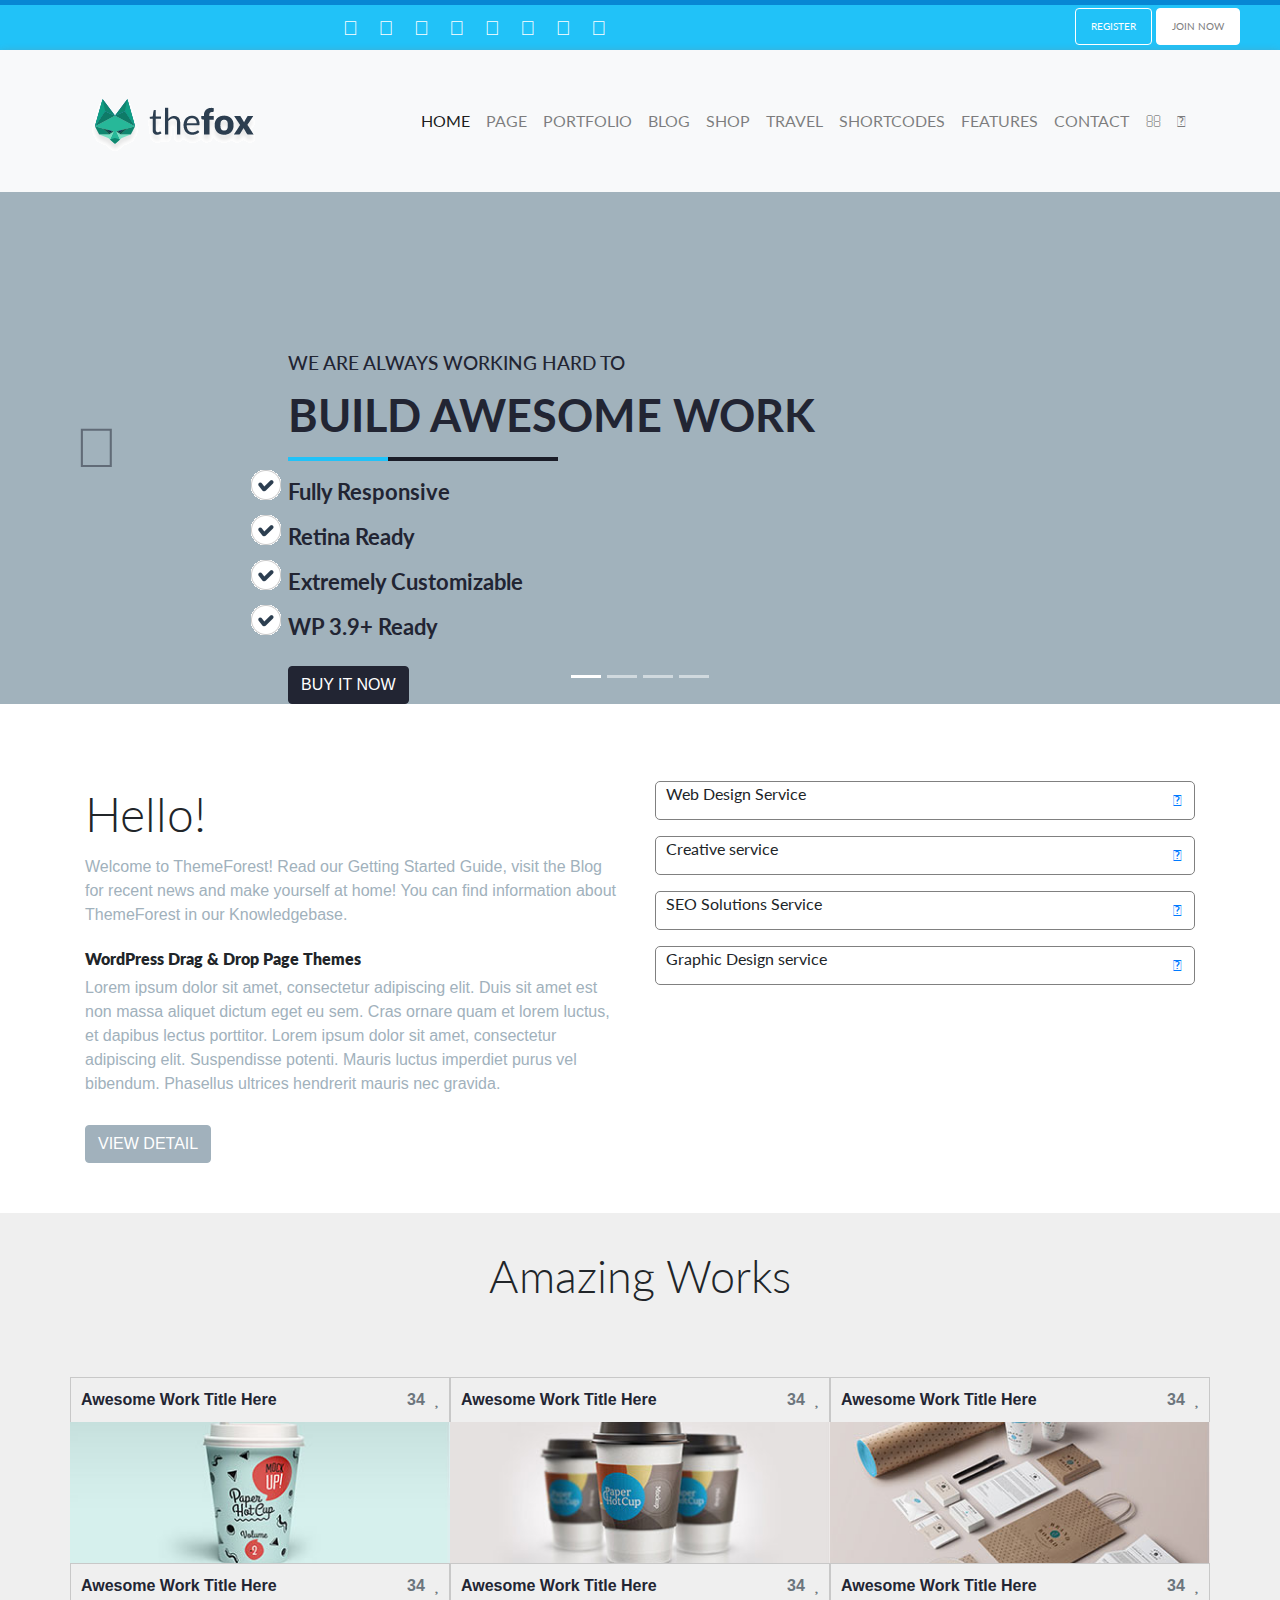
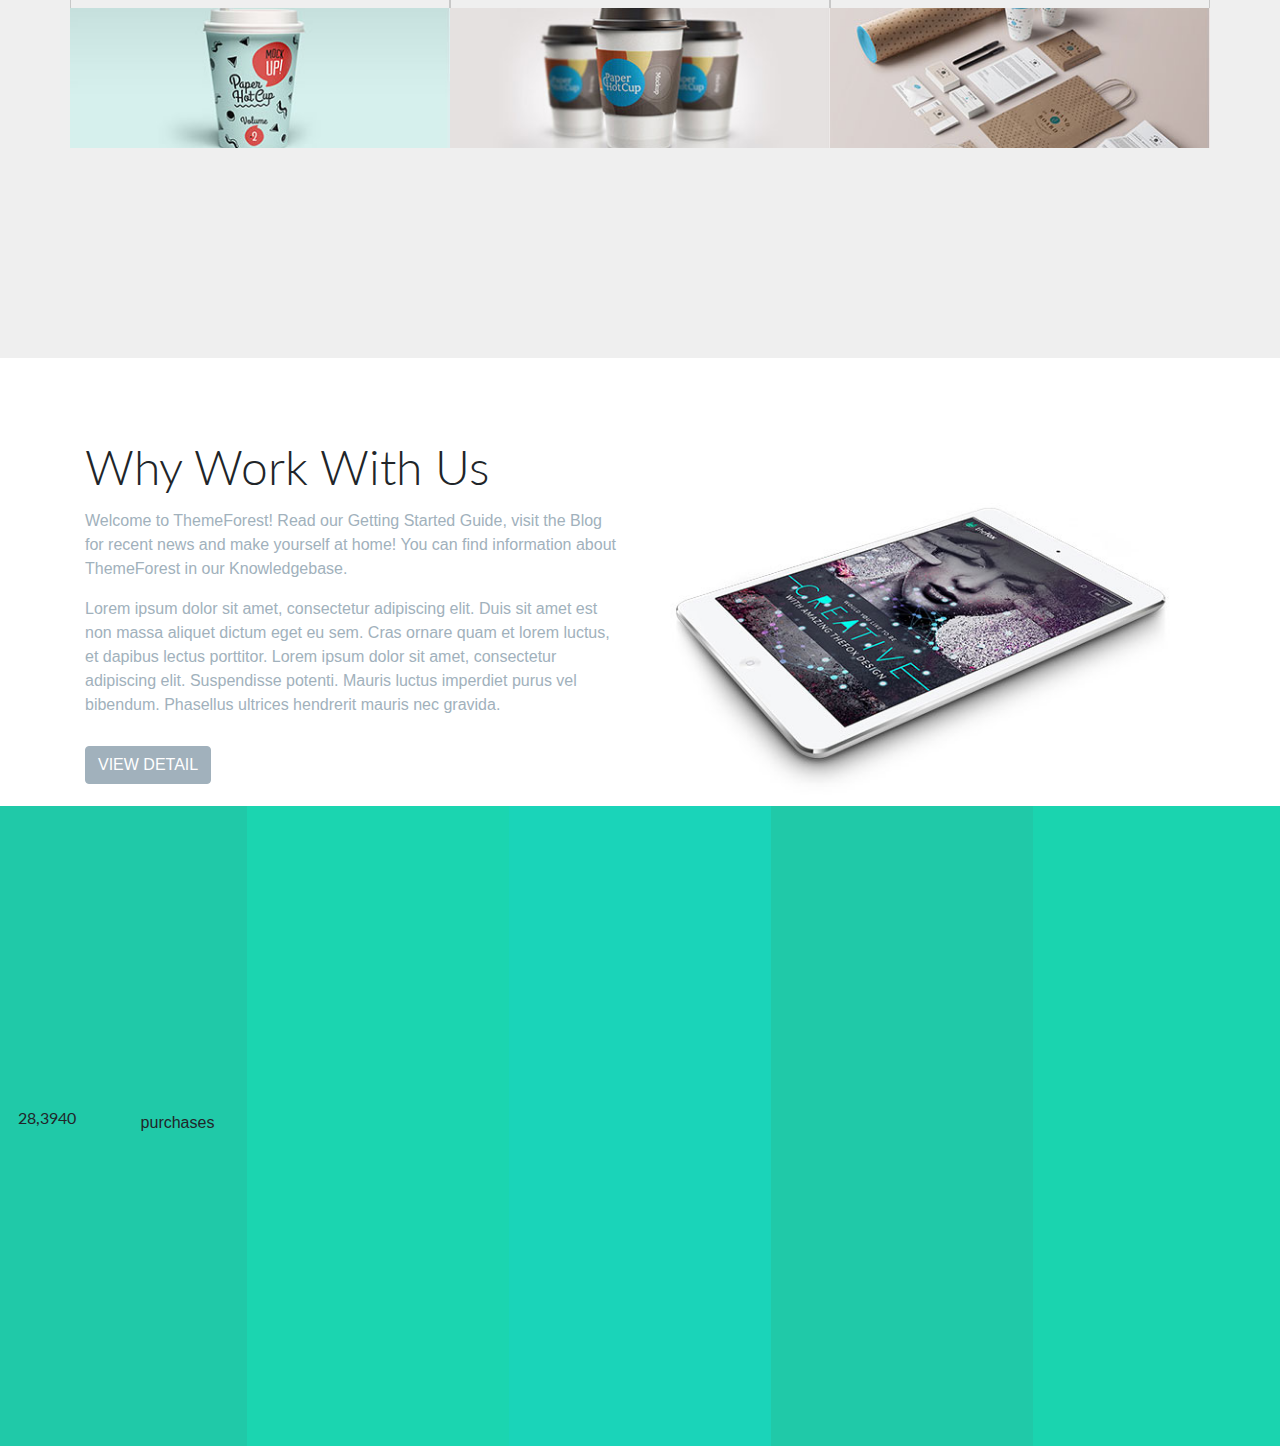
==== 10.html @ ceeac46d "1st version" ====
<!DOCTYPE html>
<html lang="en">
  <head>
    <meta charset="UTF-8" />
    <meta name="viewport" content="width=device-width, initial-scale=1.0" />
    <title>Theme The Fox</title>
    <link rel="stylesheet" href="css/bootstrap.min.css" />
    <script src="js/jquery.min.js"></script>
    <script src="js/popper.min.js"></script>
    <script src="js/bootstrap.min.js"></script>
    <link rel="stylesheet" href="css/fontawesome.min.css" />
    <script src="js/fontAwesome.js"></script>
    <link rel="stylesheet" href="10.css" />
    <link
      href="https://fonts.googleapis.com/css2?family=Lato:ital,wght@0,100;0,300;0,400;0,700;0,900;1,100;1,300;1,400;1,700;1,900&display=swap"
      rel="stylesheet"
    />
  </head>
  <body>
    <div class="topHeader">
      <div class="container row">
        <div class="col-sm-8 someIcons">
          <a href="#" class="fa fa-facebook"></a>
          <a href="#" class="fa fa-twitter"></a>
          <a href="#" class="fa fa-wordpress"></a>
          <a href="#" class="fa fa-youtube"></a>
          <a href="#" class="fa fa-amazon"></a>
          <a href="#" class="fa fa-android"></a>
          <a href="#" class="fa fa-archway"></a>
          <a href="#" class="fa fa-apple"></a>
        </div>
        <div class="col-sm-4 btnCustom">
          <a href="#" class="btn btn-outline-secondary">Register</a>
          <a href="#" class="btn btn-secondary">Join Now</a>
        </div>
      </div>
    </div>
    <!-- het top header -->
    <div class="navBar bg-light">
      <nav
        class="navbar navbar-expand-sm navbar-light container"
        style="height: 100%;"
      >
        <a class="navbar-brand" href="#">
          <img src="src/TheFox/images/logo.png" alt="logo" />
        </a>
        <button
          class="navbar-toggler d-lg-none"
          type="button"
          data-toggle="collapse"
          data-target="#collapsibleNavId"
          aria-controls="collapsibleNavId"
          aria-expanded="false"
          aria-label="Toggle navigation"
        >
          <span class="navbar-toggler-icon"></span>
        </button>
        <div
          class="collapse navbar-collapse"
          id="collapsibleNavId"
          style="height: 126px;"
        >
          <ul
            class="navbar-nav mr-0 mt-2 mt-lg-0 navLink"
            style="height: inherit;"
          >
            <li class="nav-item active">
              <a class="nav-link" href="#">Home </a>
            </li>
            <li class="nav-item">
              <a class="nav-link" href="#">Page</a>
            </li>
            <li class="nav-item">
              <a class="nav-link" href="#">Portfolio</a>
            </li>
            <li class="nav-item">
              <a class="nav-link" href="#">blog</a>
            </li>
            <li class="nav-item">
              <a class="nav-link" href="#">shop</a>
            </li>
            <li class="nav-item">
              <a class="nav-link" href="#">travel</a>
            </li>
            <li class="nav-item">
              <a class="nav-link" href="#">shortcodes</a>
            </li>
            <li class="nav-item">
              <a class="nav-link" href="#">features</a>
            </li>
            <li class="nav-item">
              <a class="nav-link" href="#">contact</a>
            </li>
            <li class="nav-item">
              <a class="nav-link" href="#">
                <i class="fa fa-search"></i>
              </a>
            </li>
            <li class="nav-item">
              <a class="nav-link" href="#">
                <i class="fa fa-shopping-basket"></i>
              </a>
            </li>
          </ul>
        </div>
      </nav>
    </div>
    <div class="carouselCustom">
      <div id="carouselId" class="carousel slide" data-ride="carousel">
        <ol class="carousel-indicators">
          <li data-target="#carouselId" data-slide-to="0" class="active"></li>
          <li data-target="#carouselId" data-slide-to="1"></li>
          <li data-target="#carouselId" data-slide-to="2"></li>
          <li data-target="#carouselId" data-slide-to="3"></li>
        </ol>
        <div class="carousel-inner" role="listbox">
          <div class="carousel-item active">
            <img
              src="src/TheFox/images/carouselBG.jpg"
              alt="First slide"
              class="imgBG"
            />
            <div class="carousel-caption d-block">
              <h2 class="text-uppercase">We are always working hard to</h2>
              <h1 class="text-uppercase">build awesome work</h1>
              <img src="src/TheFox/images/line.png" alt="line" />
              <ul>
                <li>
                  Fully Responsive
                </li>
                <li>
                  Retina Ready
                </li>
                <li>
                  Extremely Customizable
                </li>
                <li>
                  WP 3.9+ Ready
                </li>
              </ul>
              <button
                type="button"
                class="btn btn-primary text-uppercase btnCarouselCustom"
              >
                buy it now
              </button>
            </div>
          </div>
          <div class="carousel-item">
            <img
              src="src/TheFox/images/carouselBG.jpg"
              alt="First slide"
              class="imgBG"
            />
            <div class="carousel-caption d-block">
              <h2 class="text-uppercase">We are always working hard to</h2>
              <h1 class="text-uppercase">build awesome work</h1>
              <img src="src/TheFox/images/line.png" alt="line" />
              <ul>
                <li>
                  Fully Responsive
                </li>
                <li>
                  Retina Ready
                </li>
                <li>
                  Extremely Customizable
                </li>
                <li>
                  WP 3.9+ Ready
                </li>
              </ul>
              <button
                type="button"
                class="btn btn-primary text-uppercase btnCarouselCustom"
              >
                buy it now
              </button>
            </div>
          </div>
          <div class="carousel-item">
            <img
              src="src/TheFox/images/carouselBG.jpg"
              alt="First slide"
              class="imgBG"
            />
            <div class="carousel-caption d-block">
              <h2 class="text-uppercase">We are always working hard to</h2>
              <h1 class="text-uppercase">build awesome work</h1>
              <img src="src/TheFox/images/line.png" alt="line" />
              <ul>
                <li>
                  Fully Responsive
                </li>
                <li>
                  Retina Ready
                </li>
                <li>
                  Extremely Customizable
                </li>
                <li>
                  WP 3.9+ Ready
                </li>
              </ul>
              <button
                type="button"
                class="btn btn-primary text-uppercase btnCarouselCustom"
              >
                buy it now
              </button>
            </div>
          </div>
          <div class="carousel-item">
            <img
              src="src/TheFox/images/carouselBG.jpg"
              alt="First slide"
              class="imgBG"
            />
            <div class="carousel-caption d-block">
              <h2 class="text-uppercase">We are always working hard to</h2>
              <h1 class="text-uppercase">build awesome work</h1>
              <img src="src/TheFox/images/line.png" alt="line" />
              <ul>
                <li>
                  Fully Responsive
                </li>
                <li>
                  Retina Ready
                </li>
                <li>
                  Extremely Customizable
                </li>
                <li>
                  WP 3.9+ Ready
                </li>
              </ul>
              <button
                type="button"
                class="btn btn-primary text-uppercase btnCarouselCustom"
              >
                buy it now
              </button>
            </div>
          </div>
        </div>
        <a
          class="carousel-control-prev"
          href="#carouselId"
          role="button"
          data-slide="prev"
        >
          <span
            class="fa fa-caret-square-left display-4"
            style="color: #222533;"
            aria-hidden="true"
          ></span>
          <span class="sr-only">Previous</span>
        </a>
        <a
          class="carousel-control-next"
          href="#carouselId"
          role="button"
          data-slide="next"
        >
          <span
            class="fa fa-caret-square-o-right display-4"
            style="color: #222533;"
            aria-hidden="true"
          ></span>
          <span class="sr-only">Next</span>
        </a>
      </div>
    </div>
    <div class="container">
      <div class="row service">
        <div class="col-sm-6">
          <h4>Hello!</h4>
          <p style="color: #a1b1bc;">
            Welcome to ThemeForest! Read our Getting Started Guide, visit the
            Blog for recent news and make yourself at home! You can find
            information about ThemeForest in our Knowledgebase.
          </p>
          <h6>WordPress Drag & Drop Page Themes</h6>
          <p style="color: #a1b1bc;">
            Lorem ipsum dolor sit amet, consectetur adipiscing elit. Duis sit
            amet est non massa aliquet dictum eget eu sem. Cras ornare quam et
            lorem luctus, et dapibus lectus porttitor. Lorem ipsum dolor sit
            amet, consectetur adipiscing elit. Suspendisse potenti. Mauris
            luctus imperdiet purus vel bibendum. Phasellus ultrices hendrerit
            mauris nec gravida.
          </p>

          <button type="button" class="btn btn-primary btnLeft">
            view detail
          </button>
        </div>
        <div class="col-sm-6">
          <p class="btnRight">
            Web Design Service
            <button
              class="btn btn-outline-primary"
              type="button"
              data-toggle="collapse"
              data-target="#contentId1"
              aria-expanded="false"
              aria-controls="contentId1"
            >
              <i class="fa fa-chevron-down"></i>
            </button>
          </p>
          <div class="collapse" id="contentId1">
            Lorem ipsum dolor sit amet, consectetur adipiscing elit. Donec
            molestie erat at nisl volutpat pulvinar. Sed in egestas dolor.
            Maecenas vestibulum dignissim dictum. Donec ipsum quam, sagittis et
            sem vel, volutpat tempor mi. Aliquam consectetur justo dui. Sed in
            egestas dolor.
          </div>
          <p class="btnRight">
            Creative service
            <button
              class="btn btn-outline-primary"
              type="button"
              data-toggle="collapse"
              data-target="#contentId2"
              aria-expanded="false"
              aria-controls="contentId2"
            >
              <i class="fa fa-chevron-down"></i>
            </button>
          </p>
          <div class="collapse" id="contentId2">
            Lorem ipsum dolor sit amet, consectetur adipiscing elit. Donec
            molestie erat at nisl volutpat pulvinar. Sed in egestas dolor.
            Maecenas vestibulum dignissim dictum. Donec ipsum quam, sagittis et
            sem vel, volutpat tempor mi. Aliquam consectetur justo dui. Sed in
            egestas dolor.
          </div>
          <p class="btnRight">
            SEO Solutions Service
            <button
              class="btn btn-outline-primary"
              type="button"
              data-toggle="collapse"
              data-target="#contentId3"
              aria-expanded="false"
              aria-controls="contentId3"
            >
              <i class="fa fa-chevron-down"></i>
            </button>
          </p>
          <div class="collapse" id="contentId3">
            Lorem ipsum dolor sit amet, consectetur adipiscing elit. Donec
            molestie erat at nisl volutpat pulvinar. Sed in egestas dolor.
            Maecenas vestibulum dignissim dictum. Donec ipsum quam, sagittis et
            sem vel, volutpat tempor mi. Aliquam consectetur justo dui. Sed in
            egestas dolor.
          </div>
          <p class="btnRight">
            Graphic Design service
            <button
              class="btn btn-outline-primary btnJS"
              type="button"
              data-toggle="collapse"
              data-target="#contentId4"
              aria-expanded="false"
              aria-controls="contentId4"
            >
              <i class="fa fa-chevron-down"></i>
            </button>
          </p>
          <div class="collapse" id="contentId4">
            Lorem ipsum dolor sit amet, consectetur adipiscing elit. Donec
            molestie erat at nisl volutpat pulvinar. Sed in egestas dolor.
            Maecenas vestibulum dignissim dictum. Donec ipsum quam, sagittis et
            sem vel, volutpat tempor mi. Aliquam consectetur justo dui. Sed in
            egestas dolor.
          </div>
        </div>
      </div>
    </div>
    <div class="amazingWork">
      <div class="container">
        <div class="row titleWork text-center">
          <p>
            Amazing Works
          </p>
        </div>
        <!-- title -->
        <div class="row">
          <div class="col-sm-4">
            <p>
              Awesome Work Title Here
              <span class="float-right text-muted"
                >34 &nbsp;<i class="fa fa-heart"></i>
              </span>
            </p>
            <div class="position-relative" style="width: 100%; height: auto;">

                <img
                src="src/TheFox/images/awesomeWork.jpg"
                alt="aew some Work"
                class="img-fluid layer1"
                />
                <div class="layer2 d-flex justify-content-center align-items-center">
                    <i class="fa fa-plus display-3" style="color: white!important;"></i>
                </div>
            </div>
          </div>
          <div class="col-sm-4">
            <p>
              Awesome Work Title Here
              <span class="float-right text-muted"
                >34 &nbsp;<i class="fa fa-heart"></i>
              </span>
            </p>
            <div class="position-relative" style="width: 100%; height: auto;">

                <img
                src="src/TheFox/images/01_02_004_home_business_style_VERSION_04_03.jpg"
                alt="aew some Work"
                class="img-fluid layer1"
                />
                <div class="layer2 d-flex justify-content-center align-items-center">
                    <i class="fa fa-plus display-3" style="color: white!important;"></i>
                </div>
            </div>
          </div>
          <div class="col-sm-4">
            <p>
              Awesome Work Title Here
              <span class="float-right text-muted"
                >34 &nbsp;<i class="fa fa-heart"></i>
              </span>
            </p>
            <div class="position-relative" style="width: 100%; height: auto;">

                <img
                src="src/TheFox/images/01_02_004_home_business_style_VERSION_04_06.jpg"
                alt="aew some Work"
                class="img-fluid layer1"
                />
                <div class="layer2 d-flex justify-content-center align-items-center">
                    <i class="fa fa-plus display-3" style="color: white!important;"></i>
                </div>
            </div>
          </div>
        </div> 
        <!-- het row -->
        <div class="row row2">
          <div class="col-sm-4">
            <p>
              Awesome Work Title Here
              <span class="float-right text-muted"
                >34 &nbsp;<i class="fa fa-heart"></i>
              </span>
            </p>
            <div class="position-relative" style="width: 100%; height: auto;">

                <img
                src="src/TheFox/images/awesomeWork.jpg"
                alt="aew some Work"
                class="img-fluid layer1"
                />
                <div class="layer2 d-flex justify-content-center align-items-center">
                    <i class="fa fa-plus display-3" style="color: white!important;"></i>
                </div>
            </div>
          </div>
          <div class="col-sm-4">
            <p>
              Awesome Work Title Here
              <span class="float-right text-muted"
                >34 &nbsp;<i class="fa fa-heart"></i>
              </span>
            </p>
            <div class="position-relative" style="width: 100%; height: auto;">

                <img
                src="src/TheFox/images/01_02_004_home_business_style_VERSION_04_03.jpg"
                alt="aew some Work"
                class="img-fluid layer1"
                />
                <div class="layer2 d-flex justify-content-center align-items-center">
                    <i class="fa fa-plus display-3" style="color: white!important;"></i>
                </div>
            </div>
          </div>
          <div class="col-sm-4">
            <p>
              Awesome Work Title Here
              <span class="float-right text-muted"
                >34 &nbsp;<i class="fa fa-heart"></i>
              </span>
            </p>
            <div class="position-relative" style="width: 100%; height: auto;">

                <img
                src="src/TheFox/images/01_02_004_home_business_style_VERSION_04_06.jpg"
                alt="aew some Work"
                class="img-fluid layer1"
                />
                <div class="layer2 d-flex justify-content-center align-items-center">
                    <i class="fa fa-plus display-3" style="color: white!important;"></i>
                </div>
            </div>
          </div>
        </div> 
        <!-- het row -->
      </div>
    </div>

    <div class="why container">
        <div class="row service">
            <div class="col-sm-6">
              <h4>Why Work With Us</h4>
              <p style="color: #a1b1bc;">
                Welcome to ThemeForest! Read our Getting Started Guide, visit the
                Blog for recent news and make yourself at home! You can find
                information about ThemeForest in our Knowledgebase.
              </p>
              <p style="color: #a1b1bc;">
                Lorem ipsum dolor sit amet, consectetur adipiscing elit. Duis sit
                amet est non massa aliquet dictum eget eu sem. Cras ornare quam et
                lorem luctus, et dapibus lectus porttitor. Lorem ipsum dolor sit
                amet, consectetur adipiscing elit. Suspendisse potenti. Mauris
                luctus imperdiet purus vel bibendum. Phasellus ultrices hendrerit
                mauris nec gravida.
              </p>
    
              <button type="button" class="btn btn-primary btnLeft">
                view detail
              </button>
            </div>
            <div class="col-sm-6">
                <img src="src/TheFox/images/why.jpg" alt="why" class="img-fluid">
            </div>
        </div>
    </div>
    <!-- het why  -->

    <div class="row">
        <div class="col-sm-15 d-flex justify-content-center align-items-center" style="background-color: #20c9a8;">
            <p>28,3940</p>
            <h6>purchases</h6>
        </div>
        <div class="col-sm-15 d-flex justify-content-center align-items-center" style="background-color: #1bd5b0;">
            
        </div>
        <div class="col-sm-15 d-flex justify-content-center align-items-center" style="background-color: #1ad4b9;">
            
        </div>
        <div class="col-sm-15 d-flex justify-content-center align-items-center" style="background-color: #20c9a8;">
            
        </div>
        <div class="col-sm-15 d-flex justify-content-center align-items-center" style="background-color: #1ad4af;">
            
        </div>
    </div>
    <!-- het hang ngang green  -->

  </body>
</html>
---- 10.css ----
* {
    margin: 0px auto;
    padding: 0px;
}

html, body {
    width: 100%;
    height: 100%;
}

.topHeader {
    border-top: 5px solid #0787d4;
    height: 50px;
    box-sizing: border-box;
    background-color: #21c2f8;
}

.topHeader .row {
    padding-top: 5px;
    left: 25%;
    position: relative;
}

.topHeader .row .someIcons a {
    text-decoration: none;
    color: white;
    padding: 8px;
    font-size: 20px;
    border-bottom: none;
    height: 45px;
}

.topHeader .row .someIcons a:hover {
    transform: scale(1.2);
}

.btnCustom {
    margin-top: -2px;
}

.btnCustom a{
    margin: 0px;
    padding: 10px 15px;
    text-transform: uppercase;
    font-size: 10px;
    font-family: 'Lato', sans-serif;
    border-color: white;
    color: white;
}

.btnCustom a.btn-secondary {
    background-color: white;
    color: gray;
}

.navBar {
    box-shadow: 0px 5px 10px grey;
    -moz-box-shadow: 0px 5px 10px grey; /*firefox*/
    -webkit-box-shadow: 0px 5px 10px grey; /*chrome, safari */
    -o-box-shadow:0px 5px 10px grey; /* opera */
    -ms-box-shadow: 0px 5px 10px grey; /* IE */
}

.navLink li a{
    padding: auto 21px;
    font-family: 'Lato', sans-serif;
    text-transform: uppercase;
    height: 126px;
    display: flex;
    align-items: center;
    justify-content: center;
}

.navLink li a:hover {
    color: #21c2f8!important;
    border-top: 5px solid #21c2f8;
}

.carouselCustom {
    height: auto;
}

.carouselCustom .carousel-inner .carousel-item div{
    top: 25%;
    left: 10%;
    width: 50%;
    text-align: left;
}

.carousel-caption ul {
    list-style-image: url(src/TheFox/images/iconTick.png);
}

.carousel-caption ul li {
    color: #222533;
    font-family: 'Lato', sans-serif;
    font-weight: bold;
    font-size: 1.7vw;
    line-height: 5vh;
    transition: 0.4s;
}

.carousel-caption h1 {
    color: #222533;
    font-family: 'Lato', sans-serif;
    font-weight: bold;
    font-size: 3.5vw;
    line-height: 5vh;
}

.imgBG {
    height: 40vw;
    object-fit: cover;
    width: 100%;
}


.carousel-caption h2 {
    color: #222533;
    font-family: 'Lato', sans-serif;
    font-size: 1.5vw;
    line-height: 5vh;
}

.carousel-caption ul li:hover {
    list-style-image: url(src/TheFox/images/iconActive.png);
    list-style-position: -2px;
    transition: 0.4s;
    font-size: 2vw;
}

.btnCarouselCustom {
    background-color: #222533!important;
    border-color: #222533;
    transition: 0.4s;

}

.btnCarouselCustom:hover {
    background-color: #222533a8!important;
    border-color: #222533a8;
    transform: scale(1.2);
    transition: 0.4s;
}

.service {
    margin-top: 6vw;
}

.service .col-sm-6 h4 {
    font-family: 'Lato', sans-serif;
    font-size: 36pt;
    line-height: 50pt;
    font-weight: 300;
}

.service h6 {
    font-family: 'Lato', sans-serif;
    font-weight: 800;
    margin-top: 1.7vw;
}

.service .btnLeft {
    text-transform: uppercase!important;
    background-color:#a1b1bc!important;
    color: white!important;
    border-color: #a1b1bc!important;
    margin-top: 1vw;
}

.service .btnLeft:hover{
    background-color:#6a7a85!important;
}

.btnRight {
    width: 100%;
    border: 1px solid gray;
    display: block;
    padding-bottom: 13px;
    border-radius: 5px;
    font-family: 'Lato', sans-serif;
    padding-left: 10px;
}


.btnRight button {
    float: right;
    border: none!important;
}

.btnRight button:hover {
    background-color: gray!important;
}

.btnRight button:focus {
    border-color: none!important;
}

.titleWork {
    font-family: 'Lato', sans-serif;
    font-weight: 300;
    font-size: 45px;
    margin-bottom: 50px;
}

.amazingWork {
    margin-top: 50px;
    width: inherit;
    padding-bottom: 350px;
    padding-top: 30px;
    background-color: rgba(128, 128, 128, 0.13);
}

.amazingWork div.col-sm-4{
    height: inherit;
    width: inherit;
    padding: 0px;
    margin: 0px;
}


.amazingWork div.col-sm-4 p{
    border: 1px solid rgba(128, 128, 128, 0.356);
    padding: 10px;
    border-bottom: none;
    margin: 0px;
}

.layer1 {
    position: absolute;
    top: 0px;
    left: 0px;
    width: inherit;
    height: 11vw;
    object-fit: cover;
    z-index: 1;
}

.layer2 {
    position: absolute;
    top: 0px;
    left: 0px;
    width: inherit;
    height: 11vw;
    opacity: 0;
    z-index: 2;
    background-color: #222534;
    transition: 0.4s;
}

.amazingWork .row .col-sm-4:hover .layer2{
    opacity: 1;
    transition: 0.4s;
}

.amazingWork .row .col-sm-4 p{
    color: #222533;
    font-weight: bold;
    transition: 0.4s;
}

.amazingWork .row .col-sm-4:hover p{
    color: rgb(107, 94, 94);
    background-color: rgba(128, 128, 128, 0.527);
}

.amazingWork .row .col-sm-4:hover p span{
    color: rgb(146, 35, 54)!important;
    transition: 0.4s;
}

.row2 {
    margin-top: 11vw;
}


.col-sm-15 {
    width: 20%;

    height: 50vw;
}

.col-sm-15 p {
    font-family: 'Lato', sans-serif;
    
}
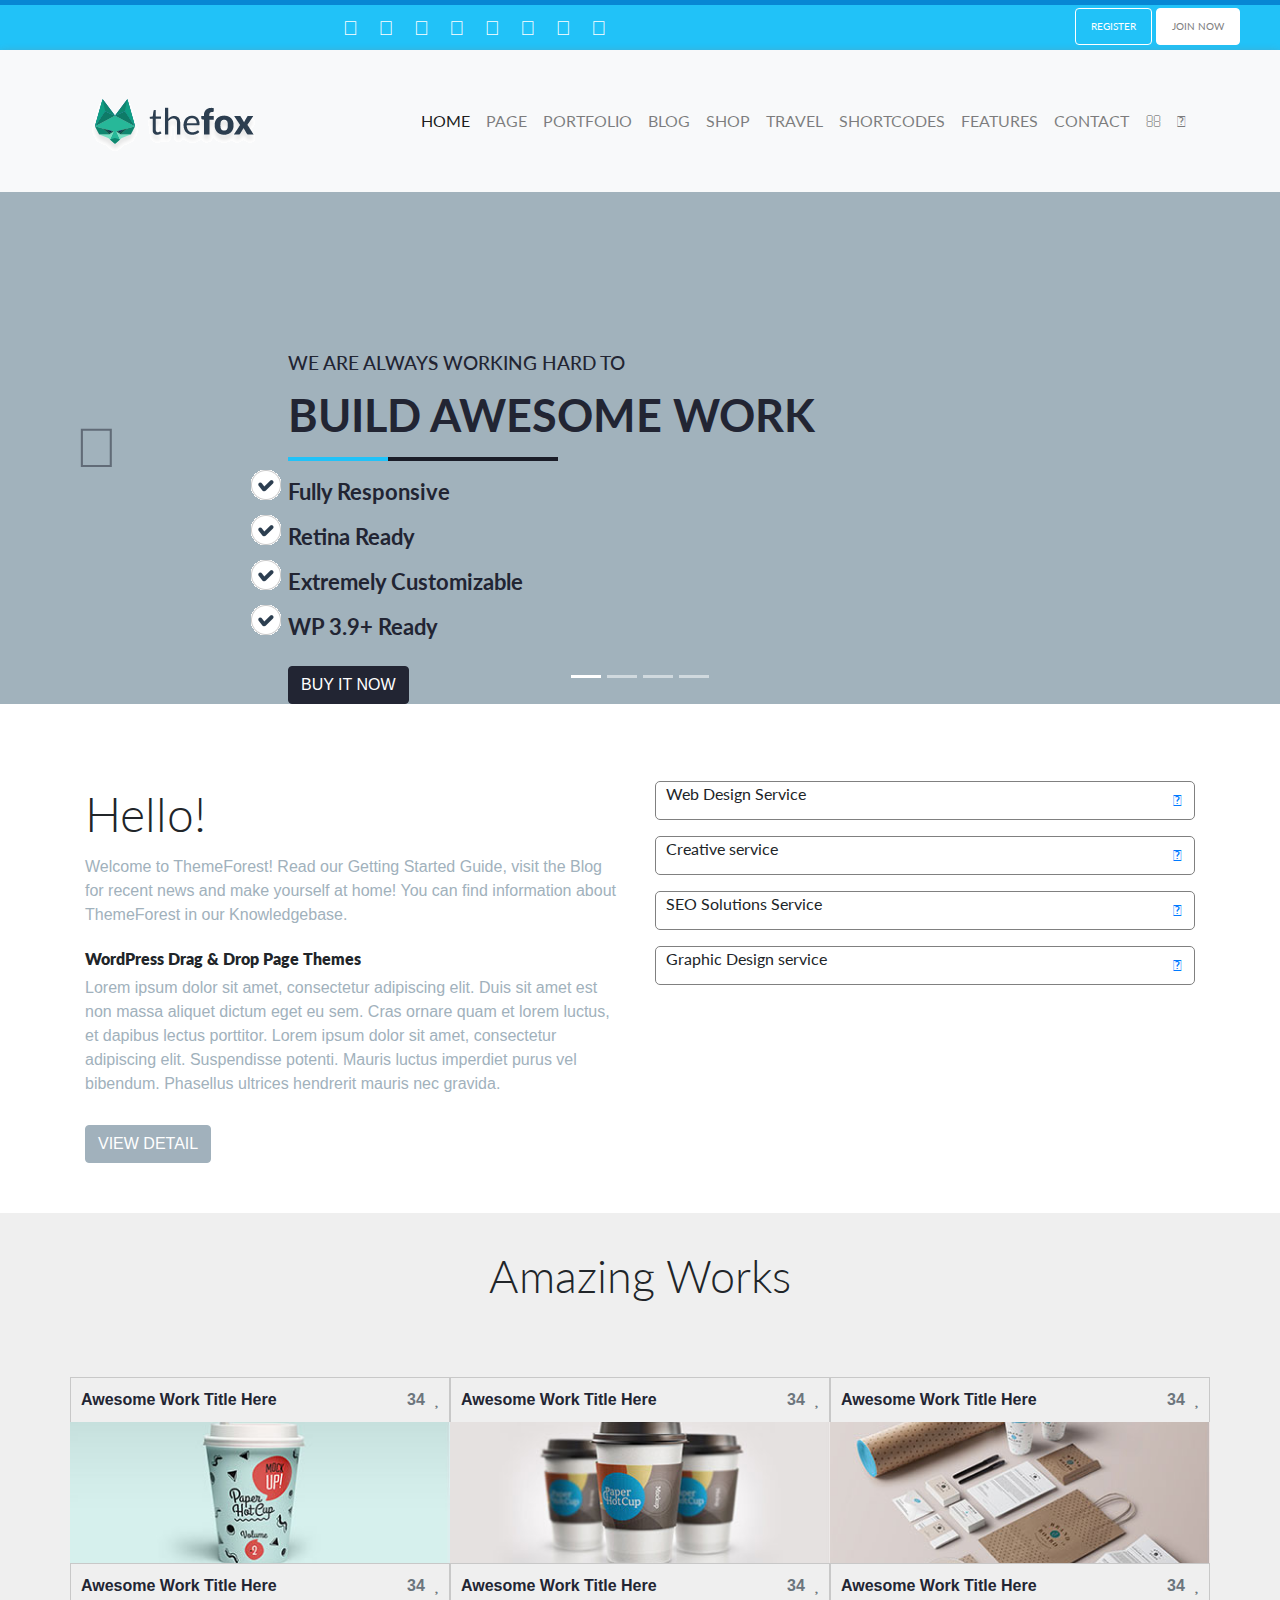
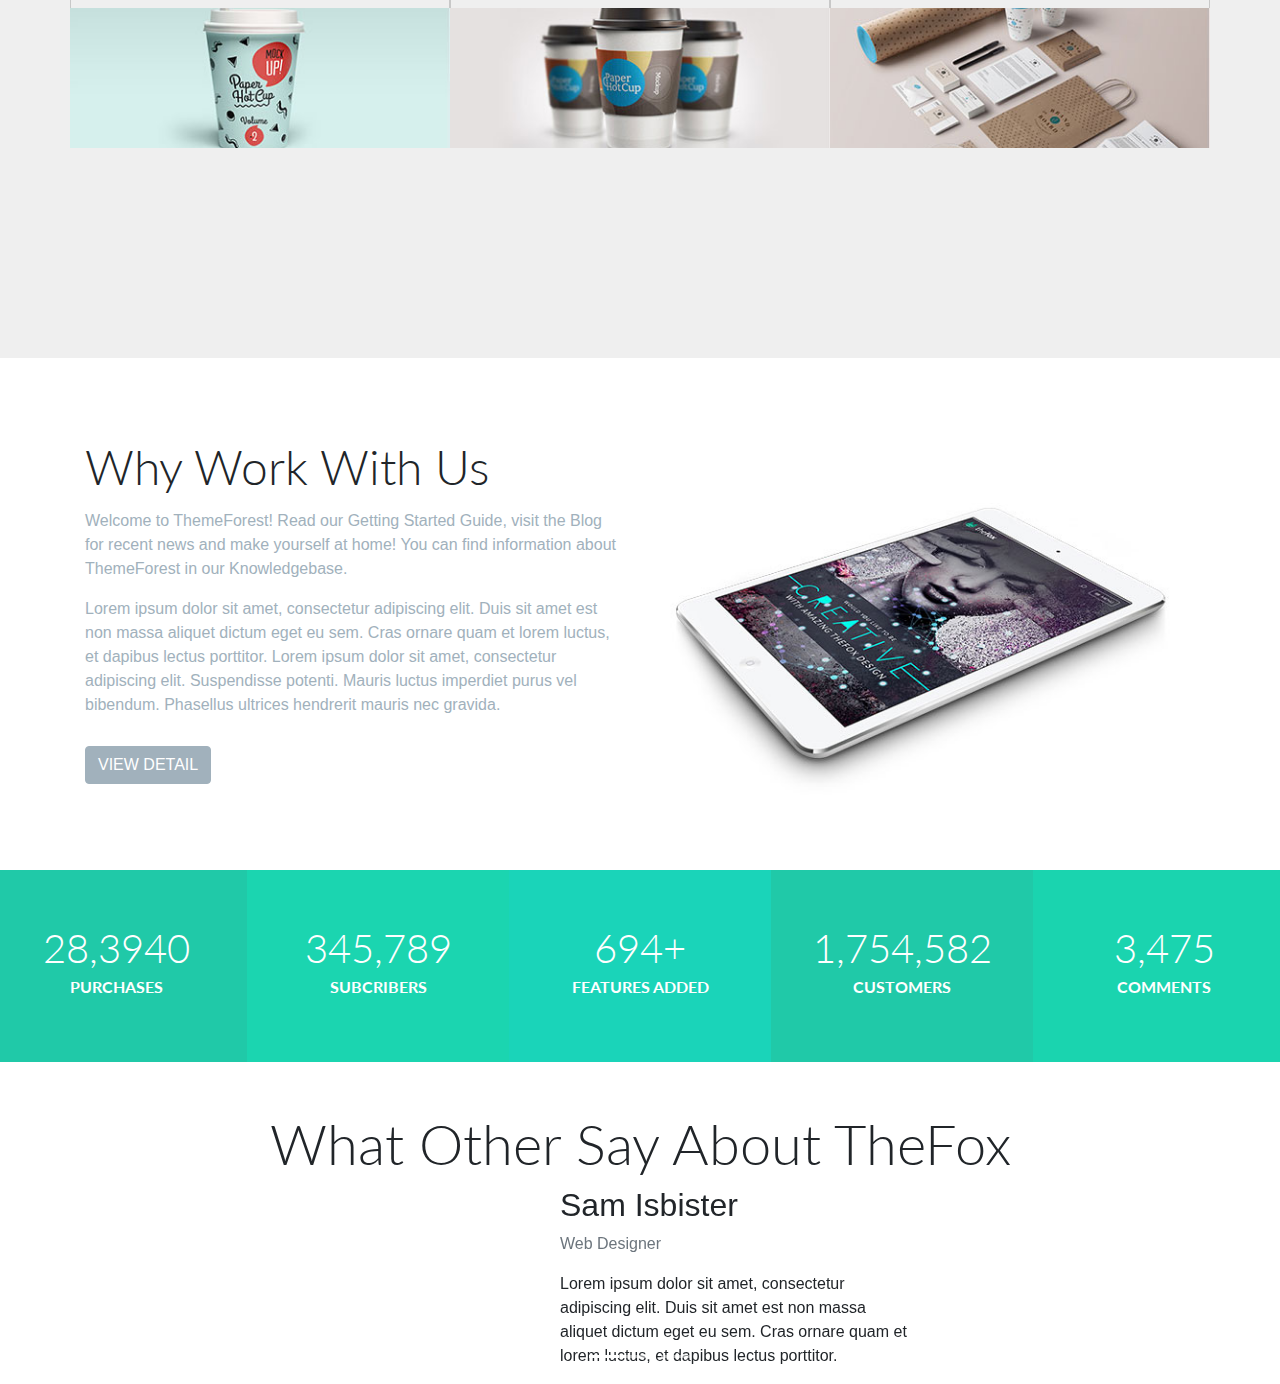
==== commit 1972fb22: "2rd version" ====
--- a/10.html
+++ b/10.html
@@ -538,25 +538,102 @@
     </div>
     <!-- het why  -->
 
-    <div class="row">
-        <div class="col-sm-15 d-flex justify-content-center align-items-center" style="background-color: #20c9a8;">
-            <p>28,3940</p>
-            <h6>purchases</h6>
-        </div>
-        <div class="col-sm-15 d-flex justify-content-center align-items-center" style="background-color: #1bd5b0;">
-            
-        </div>
-        <div class="col-sm-15 d-flex justify-content-center align-items-center" style="background-color: #1ad4b9;">
-            
-        </div>
-        <div class="col-sm-15 d-flex justify-content-center align-items-center" style="background-color: #20c9a8;">
-            
-        </div>
-        <div class="col-sm-15 d-flex justify-content-center align-items-center" style="background-color: #1ad4af;">
-            
-        </div>
+    <div class="row" style="color: white; margin-top: 5vw;">
+        <div class="col-sm-15 d-flex justify-content-center align-items-center flex-column" style="background-color: #20c9a8;">
+            <div class="layer1">
+              <h1>28,3940</h1>
+              <p>purchases</p>
+            </div>
+            <div class="layer2">
+            </div>
+        </div>
+        <div class="col-sm-15 d-flex justify-content-center align-items-center flex-column" style="background-color: #1bd5b0;">
+          <div class="layer1">
+
+            <h1>345,789</h1>
+            <p>subcribers</p>
+          </div>
+          <div class="layer2">
+          </div>
+        </div>
+        <div class="col-sm-15 d-flex justify-content-center align-items-center flex-column" style="background-color: #1ad4b9;">
+          <div class="layer1">
+
+            <h1>694+</h1>
+            <p>features added</p>
+          </div>
+
+          <div class="layer2">
+          </div>
+        </div>
+        <div class="col-sm-15 d-flex justify-content-center align-items-center flex-column" style="background-color: #20c9a8;">
+          <div class="layer1">
+
+            <h1>1,754,582</h1>
+            <p>customers</p>
+          </div>
+
+          <div class="layer2">
+          </div>
+        </div>
+        <div class="col-sm-15 d-flex justify-content-center align-items-center flex-column" style="background-color: #1ad4af;">
+          <div class="layer1">
+
+            <h1>3,475</h1>
+            <p>comments</p>
+          </div>
+
+          <div class="layer2">
+          </div>
+        </div>
+    </div>
+    <div class="row text-center">
+      <h3 class="display-4 mt-5" style="font-family: 'Lato', sans-serif;">What Other Say About TheFox</h3>
     </div>
     <!-- het hang ngang green  -->
-
+    <div id="carousel125" class="carousel slide" data-ride="carousel">
+      <ol class="carousel-indicators">
+        <li data-target="#carousel125" data-slide-to="0" class="active"></li>
+        <li data-target="#carousel125" data-slide-to="1"></li>
+        <li data-target="#carousel125" data-slide-to="2"></li>
+      </ol>
+      <div class="carousel-inner" role="listbox">
+        <div class="carousel-item active">
+          <div class="container">
+            <div class="row">
+              <div class="col-sm-6">
+                <div class="row">
+                  <div class="col-sm-4">
+
+                  </div>
+                  <div class="col-sm-8">
+                    <h2>Sam Isbister</h2>
+                    <p class="text-muted">Web Designer</p>
+                    <p>Lorem ipsum dolor sit amet, consectetur adipiscing elit. Duis sit
+                      amet est non massa aliquet dictum eget eu sem. Cras ornare quam et
+                      lorem luctus, et dapibus lectus porttitor.</p>
+                  </div>
+                </div>
+              </div>
+            </div>
+          </div>
+        </div>
+        <div class="carousel-item">
+          
+        </div>
+        <div class="carousel-item">
+          
+        </div>
+      </div>
+      <a class="carousel-control-prev" href="#carousel125" role="button" data-slide="prev">
+        <span class="carousel-control-prev-icon" aria-hidden="true"></span>
+        <span class="sr-only">Previous</span>
+      </a>
+      <a class="carousel-control-next" href="#carousel125" role="button" data-slide="next">
+        <span class="carousel-control-next-icon" aria-hidden="true"></span>
+        <span class="sr-only">Next</span>
+      </a>
+    </div>
+    <!-- het carousel duoi  -->
   </body>
 </html>
--- a/10.css
+++ b/10.css
@@ -276,13 +276,53 @@
 
 .col-sm-15 {
     width: 20%;
-
-    height: 50vw;
+    height: 15vw;
+    position: relative;
+}
+
+.col-sm-15 h1 {
+    font-family: 'Lato', sans-serif;
+    font-weight: 300;
 }
 
 .col-sm-15 p {
     font-family: 'Lato', sans-serif;
-    
-}
-
-
+    font-size: 12pt;
+    line-height: 10pt;
+    font-weight: bold;
+    text-transform: uppercase;
+}
+
+.col-sm-15 .layer1 {
+    position: absolute;
+    top: 0px;
+    left: 0px;
+    z-index: 3;
+    width: 100%;
+    height: inherit;
+    display: flex;
+    justify-content: center;
+    align-items: center;
+    flex-direction: column;
+}
+
+.col-sm-15 .layer2{
+    width: 100%;
+    height: inherit;
+    position: absolute;
+    top: 0px;
+    opacity: 0;
+    z-index: 2;
+    left: 0px;
+    background-color: #222533;
+    transition: 0.4s;
+} 
+
+.col-sm-15:hover .layer2{
+    opacity: 1;
+    transition: 0.4s;
+}
+
+
+
+
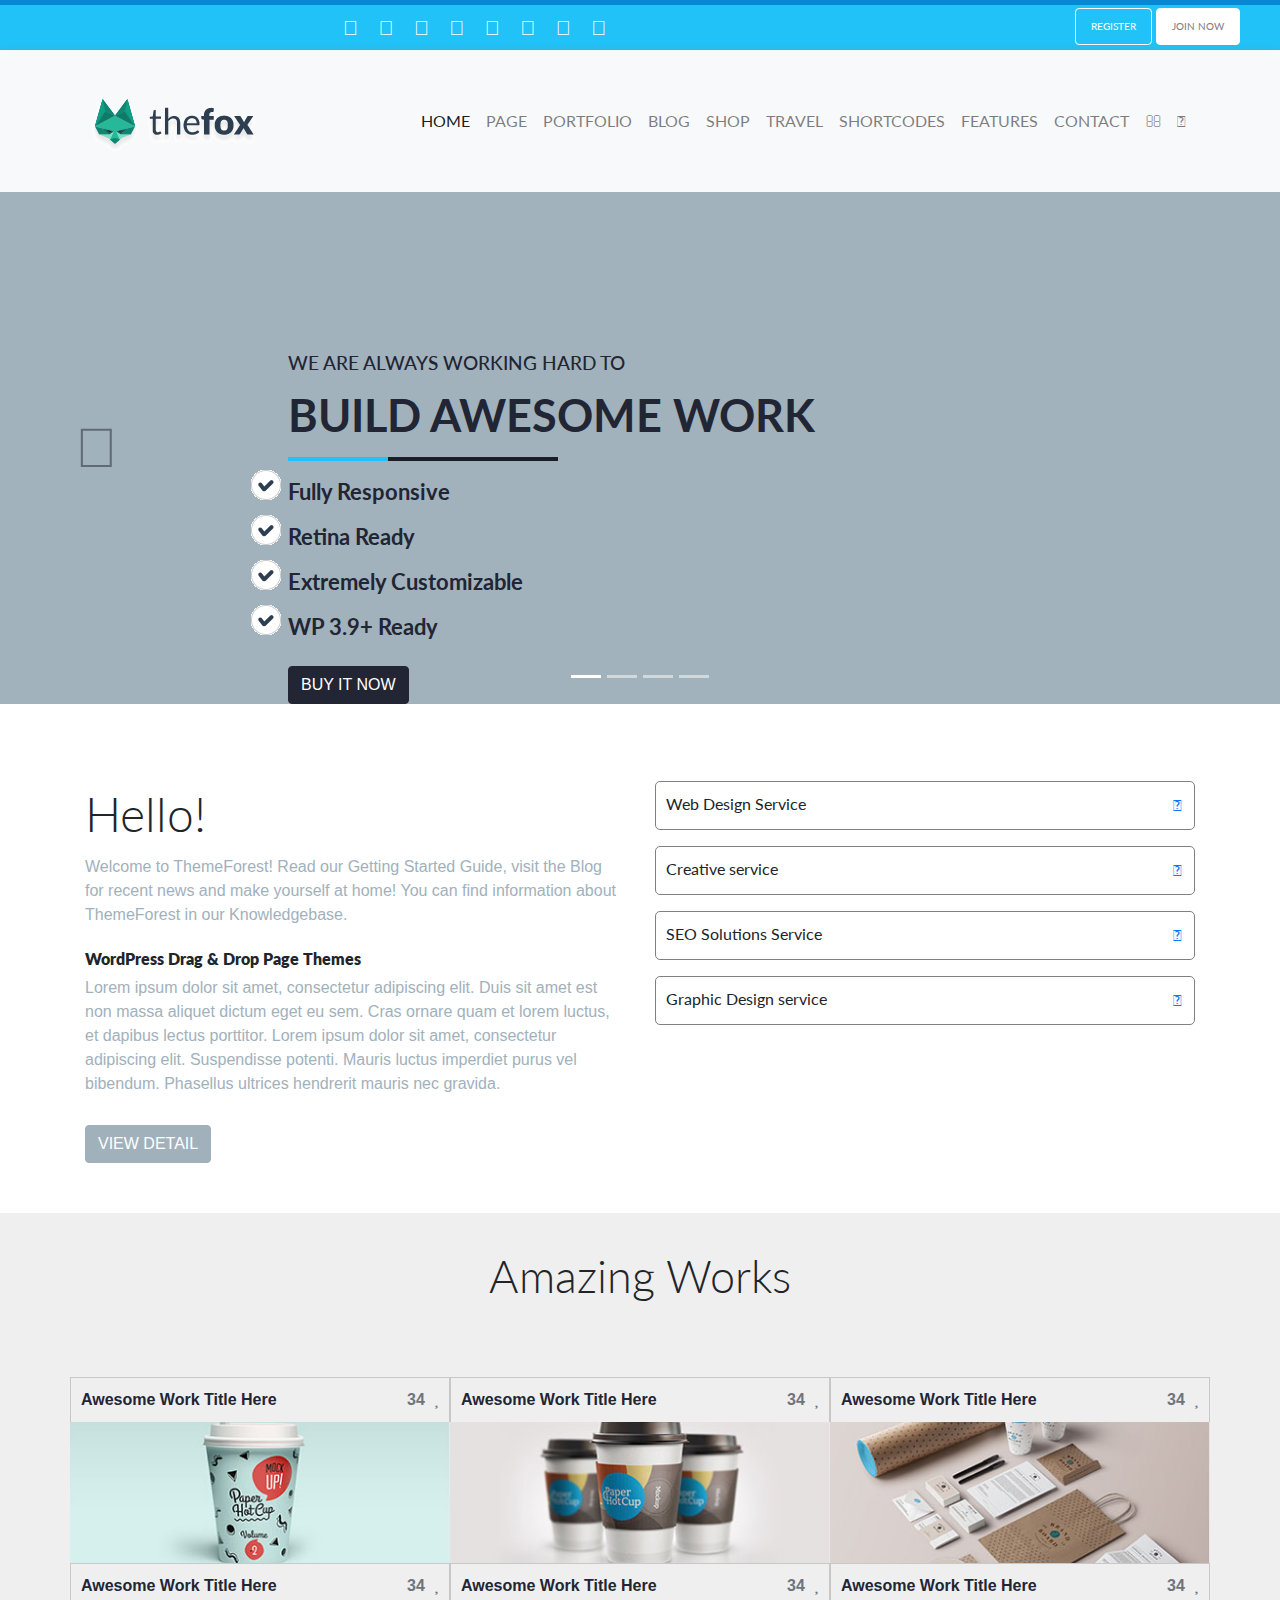
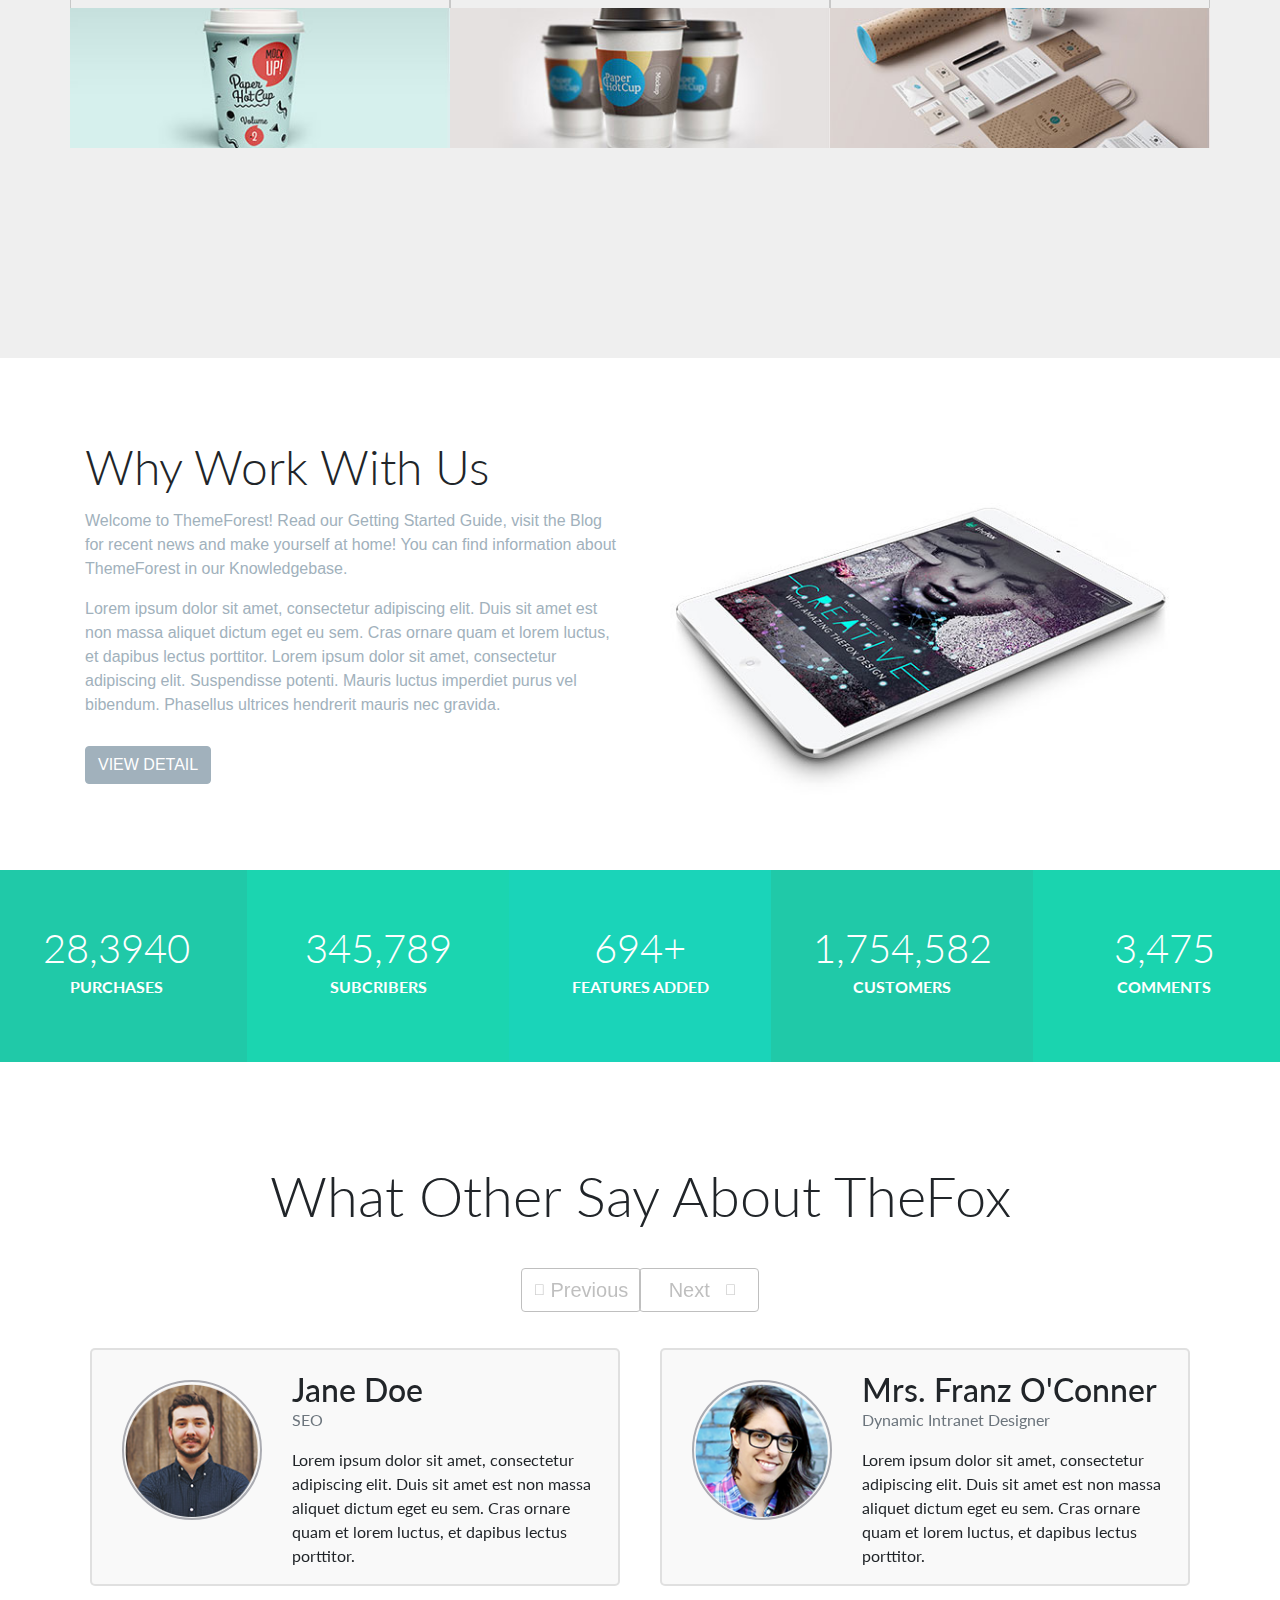
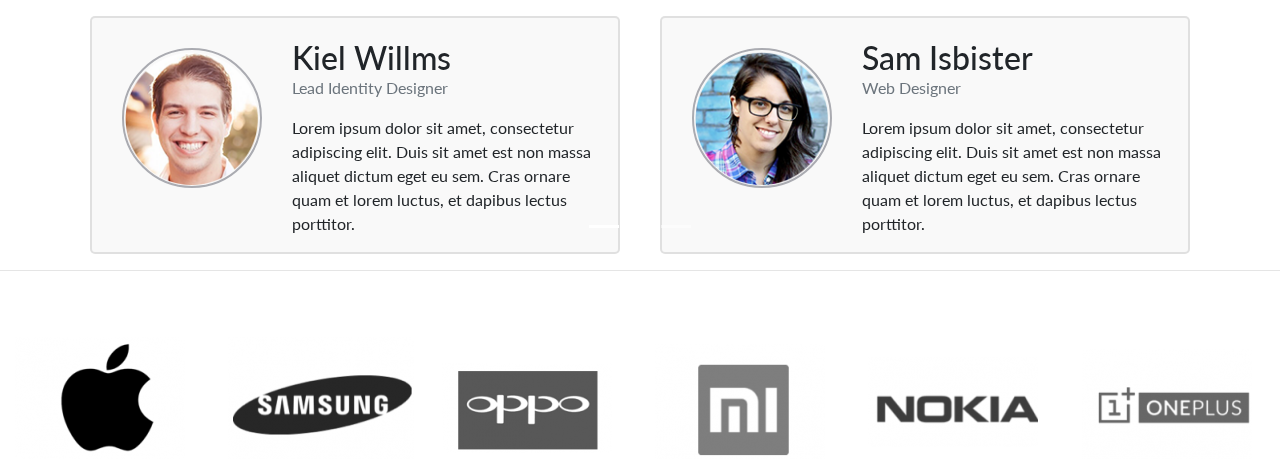
==== commit 6fc9712d: "2.1 version" ====
--- a/10.html
+++ b/10.html
@@ -395,15 +395,19 @@
               </span>
             </p>
             <div class="position-relative" style="width: 100%; height: auto;">
-
-                <img
+              <img
                 src="src/TheFox/images/awesomeWork.jpg"
                 alt="aew some Work"
                 class="img-fluid layer1"
-                />
-                <div class="layer2 d-flex justify-content-center align-items-center">
-                    <i class="fa fa-plus display-3" style="color: white!important;"></i>
-                </div>
+              />
+              <div
+                class="layer2 d-flex justify-content-center align-items-center"
+              >
+                <i
+                  class="fa fa-plus display-3"
+                  style="color: white !important;"
+                ></i>
+              </div>
             </div>
           </div>
           <div class="col-sm-4">
@@ -414,15 +418,19 @@
               </span>
             </p>
             <div class="position-relative" style="width: 100%; height: auto;">
-
-                <img
+              <img
                 src="src/TheFox/images/01_02_004_home_business_style_VERSION_04_03.jpg"
                 alt="aew some Work"
                 class="img-fluid layer1"
-                />
-                <div class="layer2 d-flex justify-content-center align-items-center">
-                    <i class="fa fa-plus display-3" style="color: white!important;"></i>
-                </div>
+              />
+              <div
+                class="layer2 d-flex justify-content-center align-items-center"
+              >
+                <i
+                  class="fa fa-plus display-3"
+                  style="color: white !important;"
+                ></i>
+              </div>
             </div>
           </div>
           <div class="col-sm-4">
@@ -433,18 +441,22 @@
               </span>
             </p>
             <div class="position-relative" style="width: 100%; height: auto;">
-
-                <img
+              <img
                 src="src/TheFox/images/01_02_004_home_business_style_VERSION_04_06.jpg"
                 alt="aew some Work"
                 class="img-fluid layer1"
-                />
-                <div class="layer2 d-flex justify-content-center align-items-center">
-                    <i class="fa fa-plus display-3" style="color: white!important;"></i>
-                </div>
-            </div>
-          </div>
-        </div> 
+              />
+              <div
+                class="layer2 d-flex justify-content-center align-items-center"
+              >
+                <i
+                  class="fa fa-plus display-3"
+                  style="color: white !important;"
+                ></i>
+              </div>
+            </div>
+          </div>
+        </div>
         <!-- het row -->
         <div class="row row2">
           <div class="col-sm-4">
@@ -455,15 +467,19 @@
               </span>
             </p>
             <div class="position-relative" style="width: 100%; height: auto;">
-
-                <img
+              <img
                 src="src/TheFox/images/awesomeWork.jpg"
                 alt="aew some Work"
                 class="img-fluid layer1"
-                />
-                <div class="layer2 d-flex justify-content-center align-items-center">
-                    <i class="fa fa-plus display-3" style="color: white!important;"></i>
-                </div>
+              />
+              <div
+                class="layer2 d-flex justify-content-center align-items-center"
+              >
+                <i
+                  class="fa fa-plus display-3"
+                  style="color: white !important;"
+                ></i>
+              </div>
             </div>
           </div>
           <div class="col-sm-4">
@@ -474,15 +490,19 @@
               </span>
             </p>
             <div class="position-relative" style="width: 100%; height: auto;">
-
-                <img
+              <img
                 src="src/TheFox/images/01_02_004_home_business_style_VERSION_04_03.jpg"
                 alt="aew some Work"
                 class="img-fluid layer1"
-                />
-                <div class="layer2 d-flex justify-content-center align-items-center">
-                    <i class="fa fa-plus display-3" style="color: white!important;"></i>
-                </div>
+              />
+              <div
+                class="layer2 d-flex justify-content-center align-items-center"
+              >
+                <i
+                  class="fa fa-plus display-3"
+                  style="color: white !important;"
+                ></i>
+              </div>
             </div>
           </div>
           <div class="col-sm-4">
@@ -493,102 +513,112 @@
               </span>
             </p>
             <div class="position-relative" style="width: 100%; height: auto;">
-
-                <img
+              <img
                 src="src/TheFox/images/01_02_004_home_business_style_VERSION_04_06.jpg"
                 alt="aew some Work"
                 class="img-fluid layer1"
-                />
-                <div class="layer2 d-flex justify-content-center align-items-center">
-                    <i class="fa fa-plus display-3" style="color: white!important;"></i>
-                </div>
-            </div>
-          </div>
-        </div> 
+              />
+              <div
+                class="layer2 d-flex justify-content-center align-items-center"
+              >
+                <i
+                  class="fa fa-plus display-3"
+                  style="color: white !important;"
+                ></i>
+              </div>
+            </div>
+          </div>
+        </div>
         <!-- het row -->
       </div>
     </div>
 
     <div class="why container">
-        <div class="row service">
-            <div class="col-sm-6">
-              <h4>Why Work With Us</h4>
-              <p style="color: #a1b1bc;">
-                Welcome to ThemeForest! Read our Getting Started Guide, visit the
-                Blog for recent news and make yourself at home! You can find
-                information about ThemeForest in our Knowledgebase.
-              </p>
-              <p style="color: #a1b1bc;">
-                Lorem ipsum dolor sit amet, consectetur adipiscing elit. Duis sit
-                amet est non massa aliquet dictum eget eu sem. Cras ornare quam et
-                lorem luctus, et dapibus lectus porttitor. Lorem ipsum dolor sit
-                amet, consectetur adipiscing elit. Suspendisse potenti. Mauris
-                luctus imperdiet purus vel bibendum. Phasellus ultrices hendrerit
-                mauris nec gravida.
-              </p>
-    
-              <button type="button" class="btn btn-primary btnLeft">
-                view detail
-              </button>
-            </div>
-            <div class="col-sm-6">
-                <img src="src/TheFox/images/why.jpg" alt="why" class="img-fluid">
-            </div>
-        </div>
+      <div class="row service">
+        <div class="col-sm-6">
+          <h4>Why Work With Us</h4>
+          <p style="color: #a1b1bc;">
+            Welcome to ThemeForest! Read our Getting Started Guide, visit the
+            Blog for recent news and make yourself at home! You can find
+            information about ThemeForest in our Knowledgebase.
+          </p>
+          <p style="color: #a1b1bc;">
+            Lorem ipsum dolor sit amet, consectetur adipiscing elit. Duis sit
+            amet est non massa aliquet dictum eget eu sem. Cras ornare quam et
+            lorem luctus, et dapibus lectus porttitor. Lorem ipsum dolor sit
+            amet, consectetur adipiscing elit. Suspendisse potenti. Mauris
+            luctus imperdiet purus vel bibendum. Phasellus ultrices hendrerit
+            mauris nec gravida.
+          </p>
+
+          <button type="button" class="btn btn-primary btnLeft">
+            view detail
+          </button>
+        </div>
+        <div class="col-sm-6">
+          <img src="src/TheFox/images/why.jpg" alt="why" class="img-fluid" />
+        </div>
+      </div>
     </div>
     <!-- het why  -->
 
     <div class="row" style="color: white; margin-top: 5vw;">
-        <div class="col-sm-15 d-flex justify-content-center align-items-center flex-column" style="background-color: #20c9a8;">
-            <div class="layer1">
-              <h1>28,3940</h1>
-              <p>purchases</p>
-            </div>
-            <div class="layer2">
-            </div>
-        </div>
-        <div class="col-sm-15 d-flex justify-content-center align-items-center flex-column" style="background-color: #1bd5b0;">
-          <div class="layer1">
+      <div
+        class="col-sm-15 d-flex justify-content-center align-items-center flex-column"
+        style="background-color: #20c9a8;"
+      >
+        <div class="layer1">
+          <h1>28,3940</h1>
+          <p>purchases</p>
+        </div>
+        <div class="layer2"></div>
+      </div>
+      <div
+        class="col-sm-15 d-flex justify-content-center align-items-center flex-column"
+        style="background-color: #1bd5b0;"
+      >
+        <div class="layer1">
+          <h1>345,789</h1>
+          <p>subcribers</p>
+        </div>
+        <div class="layer2"></div>
+      </div>
+      <div
+        class="col-sm-15 d-flex justify-content-center align-items-center flex-column"
+        style="background-color: #1ad4b9;"
+      >
+        <div class="layer1">
+          <h1>694+</h1>
+          <p>features added</p>
+        </div>
 
-            <h1>345,789</h1>
-            <p>subcribers</p>
-          </div>
-          <div class="layer2">
-          </div>
-        </div>
-        <div class="col-sm-15 d-flex justify-content-center align-items-center flex-column" style="background-color: #1ad4b9;">
-          <div class="layer1">
+        <div class="layer2"></div>
+      </div>
+      <div
+        class="col-sm-15 d-flex justify-content-center align-items-center flex-column"
+        style="background-color: #20c9a8;"
+      >
+        <div class="layer1">
+          <h1>1,754,582</h1>
+          <p>customers</p>
+        </div>
 
-            <h1>694+</h1>
-            <p>features added</p>
-          </div>
+        <div class="layer2"></div>
+      </div>
+      <div
+        class="col-sm-15 d-flex justify-content-center align-items-center flex-column"
+        style="background-color: #1ad4af;"
+      >
+        <div class="layer1">
+          <h1>3,475</h1>
+          <p>comments</p>
+        </div>
 
-          <div class="layer2">
-          </div>
-        </div>
-        <div class="col-sm-15 d-flex justify-content-center align-items-center flex-column" style="background-color: #20c9a8;">
-          <div class="layer1">
-
-            <h1>1,754,582</h1>
-            <p>customers</p>
-          </div>
-
-          <div class="layer2">
-          </div>
-        </div>
-        <div class="col-sm-15 d-flex justify-content-center align-items-center flex-column" style="background-color: #1ad4af;">
-          <div class="layer1">
-
-            <h1>3,475</h1>
-            <p>comments</p>
-          </div>
-
-          <div class="layer2">
-          </div>
-        </div>
+        <div class="layer2"></div>
+      </div>
     </div>
     <div class="row text-center">
-      <h3 class="display-4 mt-5" style="font-family: 'Lato', sans-serif;">What Other Say About TheFox</h3>
+      <h3 class="display-4 titleCarouselBottom">What Other Say About TheFox</h3>
     </div>
     <!-- het hang ngang green  -->
     <div id="carousel125" class="carousel slide" data-ride="carousel">
@@ -604,14 +634,107 @@
               <div class="col-sm-6">
                 <div class="row">
                   <div class="col-sm-4">
+                    <img
+                      src="src/TheFox/images/profile-m-1.png"
+                      alt="people 1"
+                      class="img-fluid"
+                    />
+                    <div
+                      class="layer2 d-flex justify-content-center align-items-center"
+                    >
+                      <i class="fa fa-plus text-white"></i>
+                    </div>
+                  </div>
+                  <div class="col-sm-8">
+                    <h2>Jane Doe</h2>
+                    <p class="text-muted">SEO</p>
+                    <p>
+                      Lorem ipsum dolor sit amet, consectetur adipiscing elit.
+                      Duis sit amet est non massa aliquet dictum eget eu sem.
+                      Cras ornare quam et lorem luctus, et dapibus lectus
+                      porttitor.
+                    </p>
+                  </div>
+                </div>
+              </div>
+              <div class="col-sm-6">
+                <div class="row">
+                  <div class="col-sm-4">
+                    <img
+                      src="src/TheFox/images/profile-m-2.png"
+                      alt="people 1"
+                      class="img-fluid"
+                    />
+                    <div
+                      class="layer2 d-flex justify-content-center align-items-center"
+                    >
+                      <i class="fa fa-plus text-white"></i>
+                    </div>
+                  </div>
+                  <div class="col-sm-8">
+                    <h2>Mrs. Franz O'Conner</h2>
+                    <p class="text-muted">Dynamic Intranet Designer</p>
+                    <p>
+                      Lorem ipsum dolor sit amet, consectetur adipiscing elit.
+                      Duis sit amet est non massa aliquet dictum eget eu sem.
+                      Cras ornare quam et lorem luctus, et dapibus lectus
+                      porttitor.
+                    </p>
+                  </div>
+                </div>
+              </div>
+            </div>
+            <div class="row">
+              <div class="col-sm-6">
+                <div class="row">
+                  <div class="col-sm-4">
+                    <img
+                      src="src/TheFox/images/profile-m-3.png"
+                      alt="people 1"
+                      class="img-fluid"
+                    />
 
+                    <div
+                      class="layer2 d-flex justify-content-center align-items-center"
+                    >
+                      <i class="fa fa-plus text-white"></i>
+                    </div>
+                  </div>
+                  <div class="col-sm-8">
+                    <h2>Kiel Willms</h2>
+                    <p class="text-muted">Lead Identity Designer</p>
+                    <p>
+                      Lorem ipsum dolor sit amet, consectetur adipiscing elit.
+                      Duis sit amet est non massa aliquet dictum eget eu sem.
+                      Cras ornare quam et lorem luctus, et dapibus lectus
+                      porttitor.
+                    </p>
+                  </div>
+                </div>
+              </div>
+              <div class="col-sm-6">
+                <div class="row">
+                  <div class="col-sm-4">
+                    <img
+                      src="src/TheFox/images/profile-m-2.png"
+                      alt="people 1"
+                      class="img-fluid"
+                    />
+                    <div
+                      class="layer2 d-flex justify-content-center align-items-center"
+                    >
+                      <i class="fa fa-plus text-white"></i>
+                    </div>
                   </div>
                   <div class="col-sm-8">
                     <h2>Sam Isbister</h2>
                     <p class="text-muted">Web Designer</p>
-                    <p>Lorem ipsum dolor sit amet, consectetur adipiscing elit. Duis sit
-                      amet est non massa aliquet dictum eget eu sem. Cras ornare quam et
-                      lorem luctus, et dapibus lectus porttitor.</p>
+                    <p>
+                      Lorem ipsum dolor sit amet, consectetur adipiscing elit.
+                      Duis sit amet est non massa aliquet dictum eget eu sem.
+                      Cras ornare quam et lorem luctus, et dapibus lectus
+                      porttitor.
+                    </p>
                   </div>
                 </div>
               </div>
@@ -619,21 +742,286 @@
           </div>
         </div>
         <div class="carousel-item">
-          
+          <div class="container">
+            <div class="row">
+              <div class="col-sm-6">
+                <div class="row">
+                  <div class="col-sm-4">
+                    <img
+                      src="src/TheFox/images/profile-m-1.png"
+                      alt="people 1"
+                      class="img-fluid"
+                    />
+                    <div
+                      class="layer2 d-flex justify-content-center align-items-center"
+                    >
+                      <i class="fa fa-plus text-white"></i>
+                    </div>
+                  </div>
+                  <div class="col-sm-8">
+                    <h2>Sam Isbister</h2>
+                    <p class="text-muted">Web Designer</p>
+                    <p>
+                      Lorem ipsum dolor sit amet, consectetur adipiscing elit.
+                      Duis sit amet est non massa aliquet dictum eget eu sem.
+                      Cras ornare quam et lorem luctus, et dapibus lectus
+                      porttitor.
+                    </p>
+                  </div>
+                </div>
+              </div>
+              <div class="col-sm-6">
+                <div class="row">
+                  <div class="col-sm-4">
+                    <img
+                      src="src/TheFox/images/profile-m-2.png"
+                      alt="people 1"
+                      class="img-fluid"
+                    />
+                    <div
+                      class="layer2 d-flex justify-content-center align-items-center"
+                    >
+                      <i class="fa fa-plus text-white"></i>
+                    </div>
+                  </div>
+                  <div class="col-sm-8">
+                    <h2>Justine Nolan</h2>
+                    <p class="text-muted">Future Assurance Assistant</p>
+                    <p>
+                      Lorem ipsum dolor sit amet, consectetur adipiscing elit.
+                      Duis sit amet est non massa aliquet dictum eget eu sem.
+                      Cras ornare quam et lorem luctus, et dapibus lectus
+                      porttitor.
+                    </p>
+                  </div>
+                </div>
+              </div>
+            </div>
+            <div class="row">
+              <div class="col-sm-6">
+                <div class="row">
+                  <div class="col-sm-4">
+                    <img
+                      src="src/TheFox/images/profile-m-3.png"
+                      alt="people 1"
+                      class="img-fluid"
+                    />
+                    <div
+                      class="layer2 d-flex justify-content-center align-items-center"
+                    >
+                      <i class="fa fa-plus text-white"></i>
+                    </div>
+                  </div>
+                  <div class="col-sm-8">
+                    <h2>Sam Isbister</h2>
+                    <p class="text-muted">Web Designer</p>
+                    <p>
+                      Lorem ipsum dolor sit amet, consectetur adipiscing elit.
+                      Duis sit amet est non massa aliquet dictum eget eu sem.
+                      Cras ornare quam et lorem luctus, et dapibus lectus
+                      porttitor.
+                    </p>
+                  </div>
+                </div>
+              </div>
+              <div class="col-sm-6">
+                <div class="row">
+                  <div class="col-sm-4">
+                    <img
+                      src="src/TheFox/images/profile-m-2.png"
+                      alt="people 1"
+                      class="img-fluid"
+                    />
+                    <div
+                      class="layer2 d-flex justify-content-center align-items-center"
+                    >
+                      <i class="fa fa-plus text-white"></i>
+                    </div>
+                  </div>
+                  <div class="col-sm-8">
+                    <h2>Casper Rosenbaum</h2>
+                    <p class="text-muted">International Assurance Architect</p>
+                    <p>
+                      Lorem ipsum dolor sit amet, consectetur adipiscing elit.
+                      Duis sit amet est non massa aliquet dictum eget eu sem.
+                      Cras ornare quam et lorem luctus, et dapibus lectus
+                      porttitor.
+                    </p>
+                  </div>
+                </div>
+              </div>
+            </div>
+          </div>
         </div>
         <div class="carousel-item">
-          
-        </div>
-      </div>
-      <a class="carousel-control-prev" href="#carousel125" role="button" data-slide="prev">
-        <span class="carousel-control-prev-icon" aria-hidden="true"></span>
+          <div class="container">
+            <div class="row">
+              <div class="col-sm-6">
+                <div class="row">
+                  <div class="col-sm-4">
+                    <img
+                      src="src/TheFox/images/profile-m-1.png"
+                      alt="people 1"
+                      class="img-fluid"
+                    />
+                    <div
+                      class="layer2 d-flex justify-content-center align-items-center"
+                    >
+                      <i class="fa fa-plus text-white"></i>
+                    </div>
+                  </div>
+                  <div class="col-sm-8">
+                    <h2>Sam Isbister</h2>
+                    <p class="text-muted">Web Designer</p>
+                    <p>
+                      Lorem ipsum dolor sit amet, consectetur adipiscing elit.
+                      Duis sit amet est non massa aliquet dictum eget eu sem.
+                      Cras ornare quam et lorem luctus, et dapibus lectus
+                      porttitor.
+                    </p>
+                  </div>
+                </div>
+              </div>
+              <div class="col-sm-6">
+                <div class="row">
+                  <div class="col-sm-4">
+                    <img
+                      src="src/TheFox/images/profile-m-2.png"
+                      alt="people 1"
+                      class="img-fluid"
+                    />
+                    <div
+                      class="layer2 d-flex justify-content-center align-items-center"
+                    >
+                      <i class="fa fa-plus text-white"></i>
+                    </div>
+                  </div>
+                  <div class="col-sm-8">
+                    <h2>Sam Isbister</h2>
+                    <p class="text-muted">Web Designer</p>
+                    <p>
+                      Lorem ipsum dolor sit amet, consectetur adipiscing elit.
+                      Duis sit amet est non massa aliquet dictum eget eu sem.
+                      Cras ornare quam et lorem luctus, et dapibus lectus
+                      porttitor.
+                    </p>
+                  </div>
+                </div>
+              </div>
+            </div>
+            <div class="row">
+              <div class="col-sm-6">
+                <div class="row">
+                  <div class="col-sm-4">
+                    <img
+                      src="src/TheFox/images/profile-m-3.png"
+                      alt="people 1"
+                      class="img-fluid"
+                    />
+                    <div
+                      class="layer2 d-flex justify-content-center align-items-center"
+                    >
+                      <i class="fa fa-plus text-white"></i>
+                    </div>
+                  </div>
+                  <div class="col-sm-8">
+                    <h2>Sam Isbister</h2>
+                    <p class="text-muted">Web Designer</p>
+                    <p>
+                      Lorem ipsum dolor sit amet, consectetur adipiscing elit.
+                      Duis sit amet est non massa aliquet dictum eget eu sem.
+                      Cras ornare quam et lorem luctus, et dapibus lectus
+                      porttitor.
+                    </p>
+                  </div>
+                </div>
+              </div>
+              <div class="col-sm-6">
+                <div class="row">
+                  <div class="col-sm-4">
+                    <img
+                      src="src/TheFox/images/profile-m-2.png"
+                      alt="people 1"
+                      class="img-fluid"
+                    />
+                    <div
+                      class="layer2 d-flex justify-content-center align-items-center"
+                    >
+                      <i class="fa fa-plus text-white"></i>
+                    </div>
+                  </div>
+                  <div class="col-sm-8">
+                    <h2>Sam Isbister</h2>
+                    <p class="text-muted">Web Designer</p>
+                    <p>
+                      Lorem ipsum dolor sit amet, consectetur adipiscing elit.
+                      Duis sit amet est non massa aliquet dictum eget eu sem.
+                      Cras ornare quam et lorem luctus, et dapibus lectus
+                      porttitor.
+                    </p>
+                  </div>
+                </div>
+              </div>
+            </div>
+          </div>
+        </div>
+      </div>
+      <a
+        class="carousel-control-prev prevControl"
+        href="#carousel125"
+        role="button"
+        data-slide="prev"
+      >
+        <button
+          type="button"
+          class="btn btn-outline-primary d-flex justify-content-center align-items-center flex-row btnCarouselLeft"
+        >
+          <i class="fa fa-chevron-left" style="color: gray!important;"></i>
+          &nbsp;Previous
+        </button>
         <span class="sr-only">Previous</span>
       </a>
-      <a class="carousel-control-next" href="#carousel125" role="button" data-slide="next">
-        <span class="carousel-control-next-icon" aria-hidden="true"></span>
+      <a
+        class="carousel-control-next nextControl"
+        href="#carousel125"
+        role="button"
+        data-slide="next"
+      >
+        <button
+          type="button"
+          class="btn btn-outline-primary d-flex justify-content-center align-items-center flex-row btnCarouselRight"
+        >
+          &nbsp;&nbsp;&nbsp;Next&nbsp;
+          <i class="fa fa-chevron-right" style="color: gray!important;"></i>
+        </button>
         <span class="sr-only">Next</span>
       </a>
     </div>
     <!-- het carousel duoi  -->
+    <hr />
+    <div class="container-fluid mt-5">
+      <div class="row brandLogo">
+        <div class="col-sm-2">
+          <img src="src/brand.png" alt="thuong hieu 1" class="brand1" />
+        </div>
+        <div class="col-sm-2">
+          <img src="src/brand.png" alt="thuong hieu 2" class="brand2" />
+        </div>
+        <div class="col-sm-2">
+          <img src="src/brand.png" alt="thuong hieu 3" class="brand3" />
+        </div>
+        <div class="col-sm-2">
+          <img src="src/brand.png" alt="thuong hieu 4" class="brand4" />
+        </div>
+        <div class="col-sm-2">
+          <img src="src/brand.png" alt="thuong hieu 5" class="brand5" />
+        </div>
+        <div class="col-sm-2">
+          <img src="src/brand.png" alt="thuong hieu 6" class="brand6" />
+        </div>
+      </div>
+    </div>
+
+    <!-- het brand -->
   </body>
 </html>
--- a/10.css
+++ b/10.css
@@ -180,12 +180,18 @@
     border-radius: 5px;
     font-family: 'Lato', sans-serif;
     padding-left: 10px;
+    padding-top: 10px;
 }
 
 
 .btnRight button {
     float: right;
     border: none!important;
+}
+
+.btnRight button.btn.btn-outline-primary {
+    height: 47px;
+    margin-top: -10px;
 }
 
 .btnRight button:hover {
@@ -323,6 +329,159 @@
     transition: 0.4s;
 }
 
-
-
-
+#carousel125 .carousel-inner .carousel-item .col-sm-6 {
+    
+    
+    
+    box-sizing: border-box;
+}
+
+#carousel125 .carousel-inner .carousel-item .col-sm-6 .row{
+    background-color: rgba(128, 128, 128, 0.048);
+    margin-left: 5px;
+    margin-right: 5px;
+    padding-top: 30px;
+    padding-left: 15px;
+    border-radius: 5px;
+    margin-top: 30px;
+    box-sizing: border-box;
+    border: 2px solid rgba(128, 128, 128, 0.205);
+}
+
+#carousel125 .carousel-inner .carousel-item .col-sm-6 img {
+    border-radius: 50%;
+    border: 2px solid #2225335d;
+}
+
+#carousel125 .carousel-inner .carousel-item .col-sm-6 .row .col-sm-4 {
+    position: relative;
+}
+
+#carousel125 .carousel-inner .carousel-item .col-sm-6 .layer2{
+    position: absolute;
+    top: 0px;
+    left: 15px;
+    width: 144px;
+    height: 144px;
+    border-radius: 50%;
+    z-index: 2;
+    opacity: 0;
+    transition: 0.4s;
+    background-color: #222533;
+}
+
+#carousel125 .carousel-inner .carousel-item .col-sm-6:hover .col-sm-4 .layer2{
+    opacity: 1;
+    transition: 0.4s;
+    transform: scale(0.95);
+    left: 13px;
+    top: -1px;
+}
+
+#carousel125 .carousel-inner .carousel-item .col-sm-6:hover .row{
+    background: none;
+}
+
+#carousel125 .carousel-inner .carousel-item .col-sm-6 .col-sm-8 {
+    font-family: 'Lato', sans-serif;
+}
+
+#carousel125 .carousel-inner .carousel-item .col-sm-6 .col-sm-8 h2 {
+    line-height: 20px;
+}
+
+#carousel125 {
+    margin-top: 80px;
+}
+
+.btnCarouselRight {
+    font-size: 20px;
+    top: -50px;
+    left: -1px;
+    position: absolute;
+    width: 120px;
+    text-align: center;
+    color: gray;
+    border-color: gray;
+}
+
+.btnCarouselLeft {
+    font-size: 20px;
+    top: -50px;
+    right: -1px;
+    position: absolute;
+    width: 120px;
+    text-align: center;
+    color: gray;
+    border-color: gray;
+}
+
+.btnCarouselRight i, .btnCarouselLeft i{
+    font-size: 15px!important;
+}
+
+.btnCarouselRight:hover i.fa, .btnCarouselLeft:hover i.fa{
+    color: white!important;
+}
+
+.prevControl {
+    width: 50%;
+    height: 0px;
+}
+
+.nextControl {
+    width: 50%;
+    height: 0px;
+}
+
+.titleCarouselBottom {
+    font-family: 'Lato', sans-serif; 
+    margin-top: 100px;
+}
+
+.brandLogo .col-sm-2 img{
+    width: 170px;
+    height: 140px;
+    object-fit: none;
+    object-position: 0px 18px;
+    /* anh trang den  */
+    filter: grayscale(100%);
+     -webkit-filter: grayscale(100%);
+     -moz-filter: grayscale(100%);
+     -ms-filter: grayscale(100%);
+     -o-filter: grayscale(100%);
+     transition: 0.4s;
+}
+
+.brandLogo .col-sm-2:hover img {
+    filter: grayscale(0%);
+     -webkit-filter: grayscale(0%);
+     -moz-filter: grayscale(0%);
+     -ms-filter: grayscale(0%);
+     -o-filter: grayscale(0%);
+
+     transition: 0.4s;
+}
+
+.brand2 {
+    object-position: -200px 18px!important;
+    width: 186px!important;
+}
+.brand3 {
+    object-position: -19px -119px!important;
+    height: 90px!important;
+    margin-top: 44px;
+}
+.brand4 {
+    object-position: -386px 25px!important;
+}
+.brand5 {
+    object-position: -204px -111px!important;
+    height: 90px!important;
+    margin-top: 38px;
+}
+.brand6 {
+    object-position: -558px 30px!important;
+}
+
+
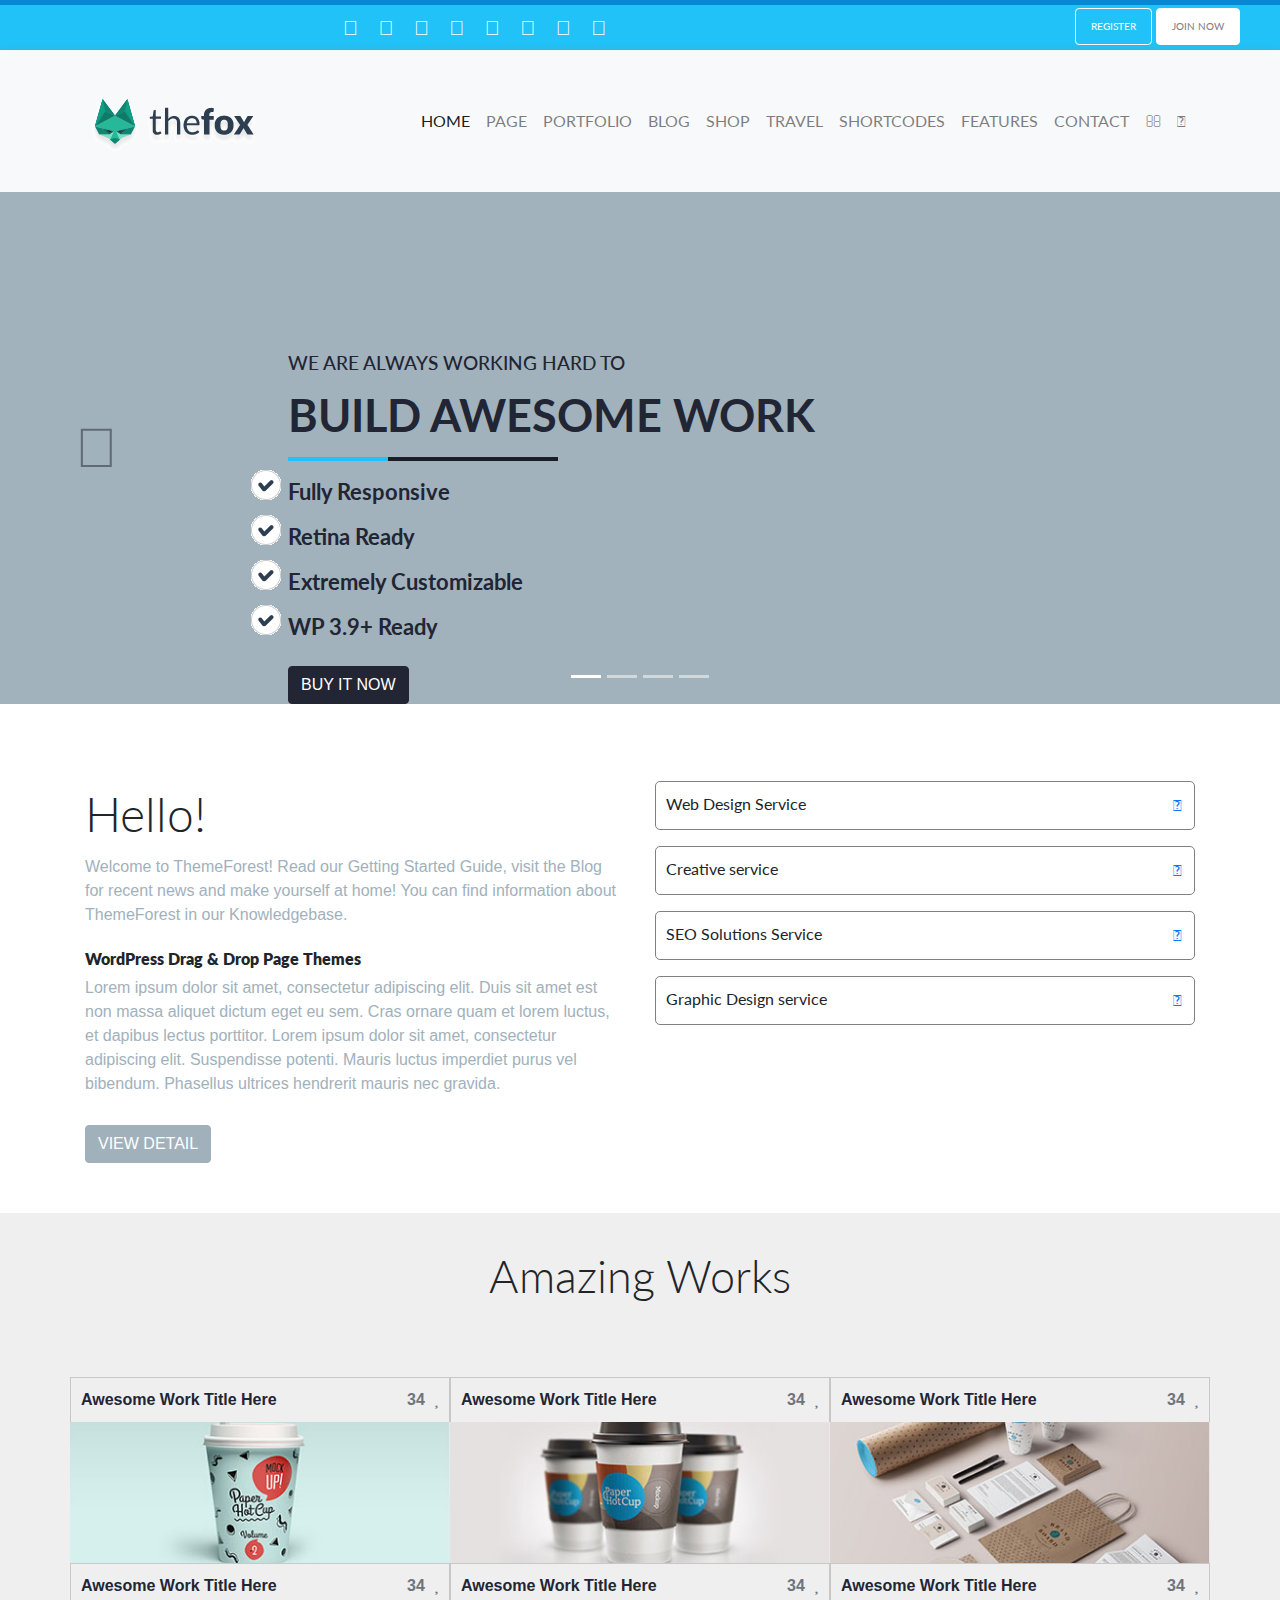
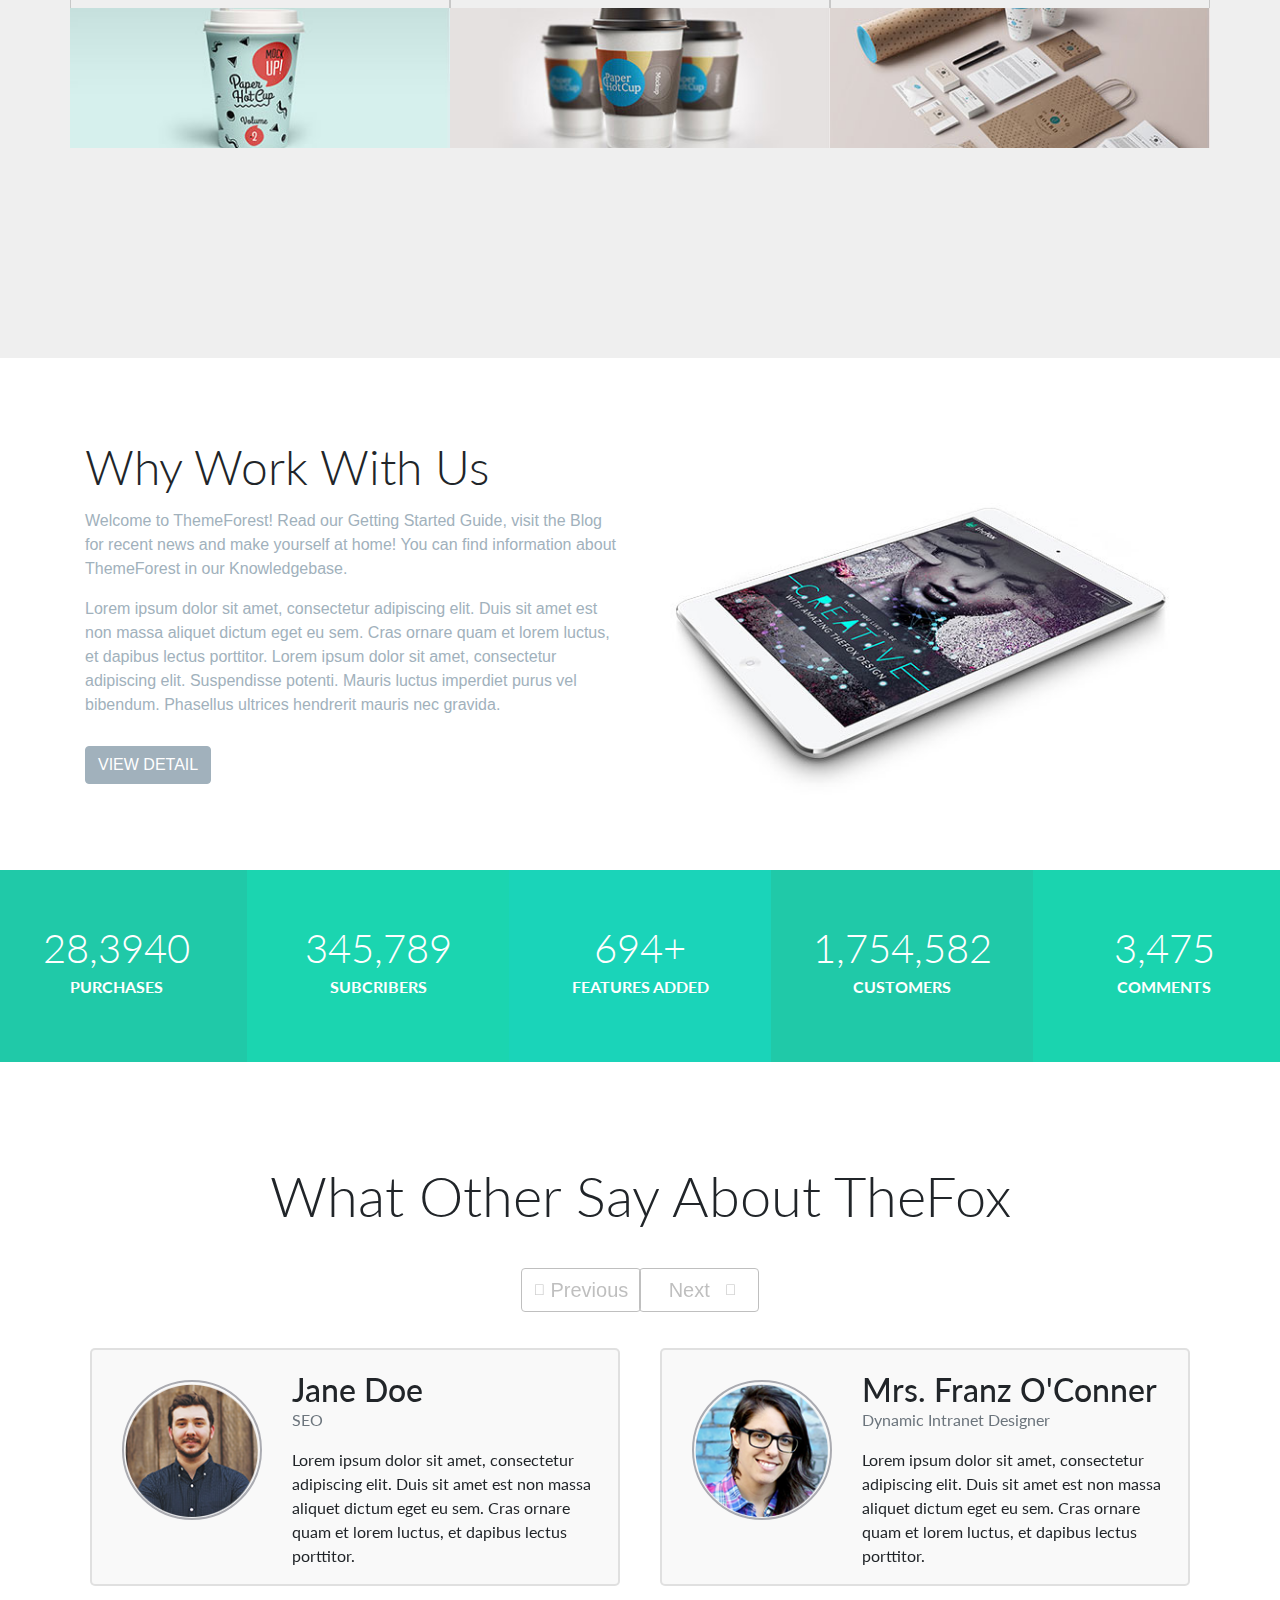
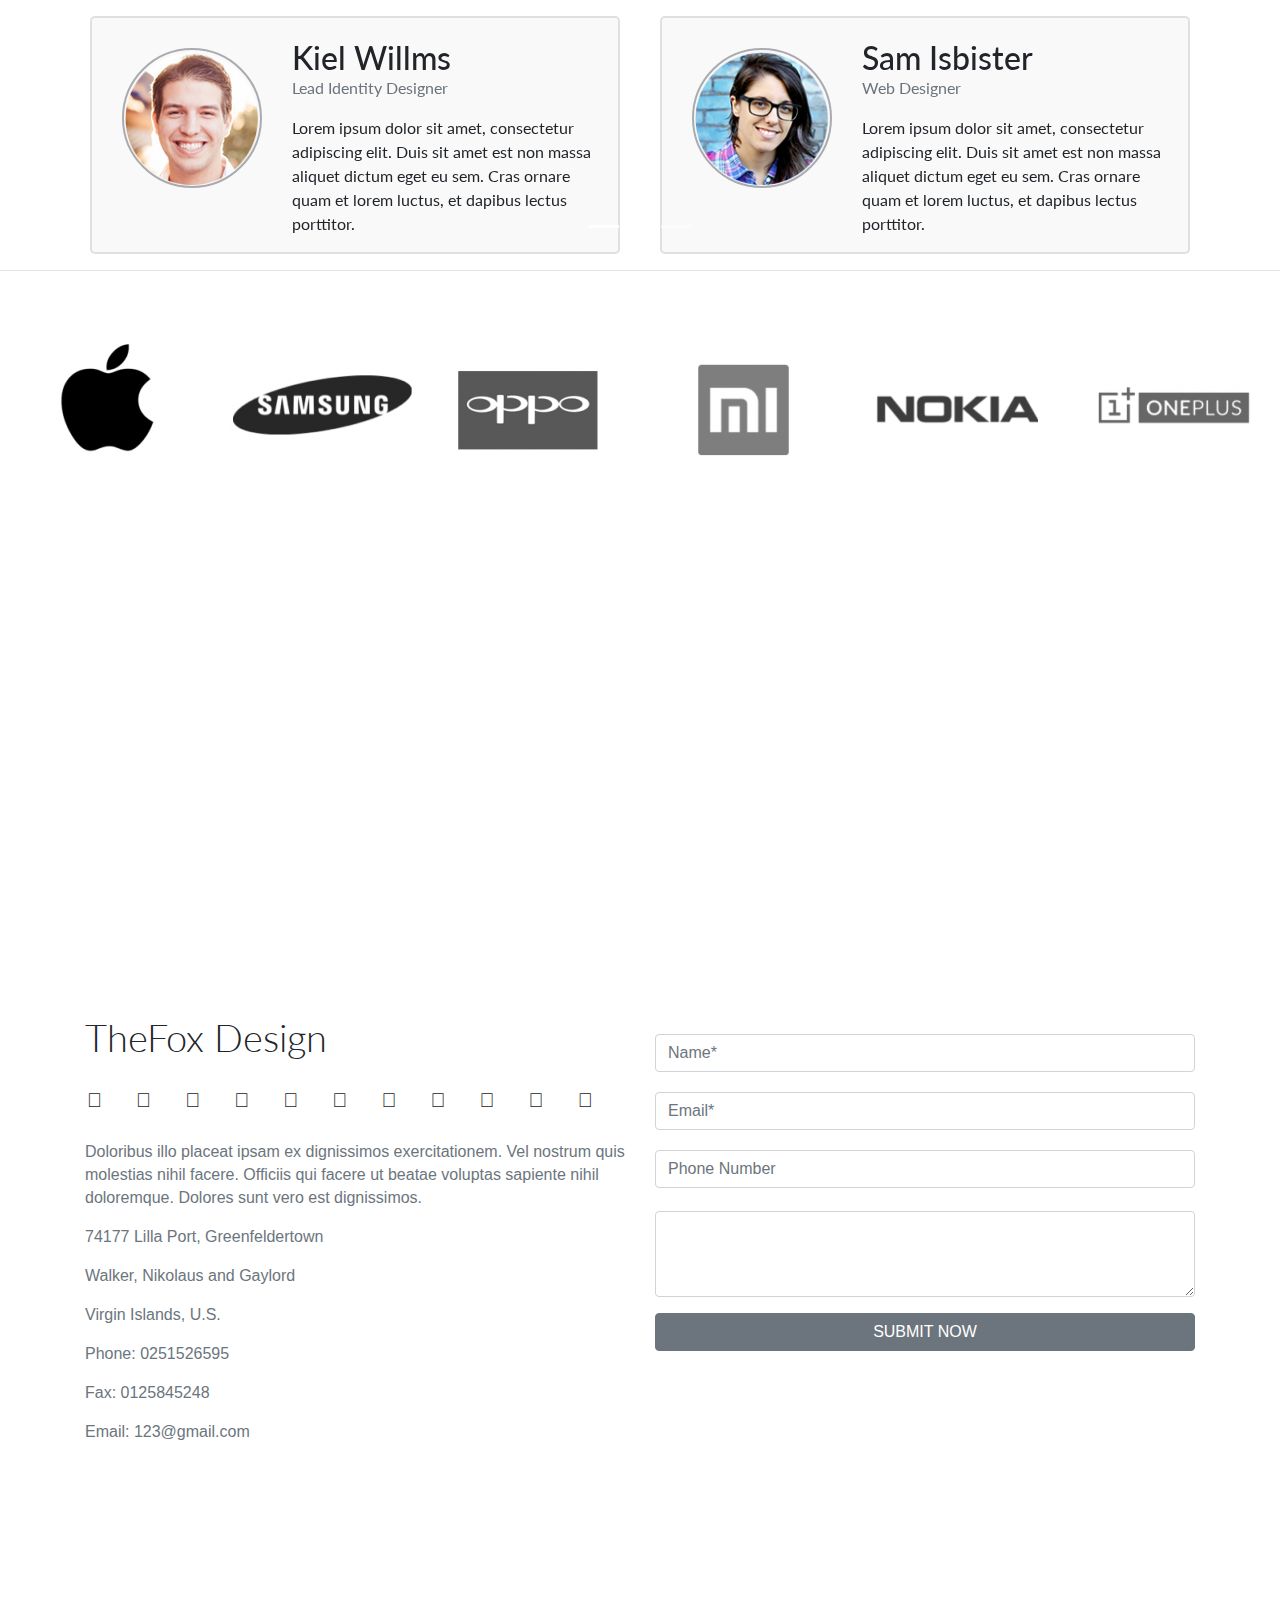
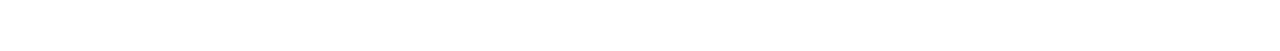
==== commit fc809010: "2.2 version" ====
--- a/10.html
+++ b/10.html
@@ -1023,5 +1023,73 @@
     </div>
 
     <!-- het brand -->
+
+    <!-- bat dau map  -->
+    <div class="map mt-5">
+      <iframe src="https://www.google.com/maps/embed?pb=!1m16!1m12!1m3!1d502262.4155047267!2d105.99065410986218!3d10.427516724137!2m3!1f0!2f0!3f0!3m2!1i1024!2i768!4f13.1!2m1!1sFPt%20niver!5e0!3m2!1svi!2s!4v1589549389377!5m2!1svi!2s" width="100%" height="400vh" frameborder="0" style="border:0;" allowfullscreen="" aria-hidden="false" tabindex="0"></iframe>
+    </div>
+    <!-- het map  -->
+
+    <!-- the Fox Design  -->
+    <div class="container">
+      <div class="row theFoxDesign">
+        <div class="col-sm-6">
+          <h3>TheFox Design</h3>
+          <div class="iconBelow d-flex justify-content-start flex-row">
+            <i class="fa fa-facebook"></i>
+            <i class="fa fa-twitter"></i>
+            <i class="fa fa-weibo"></i>
+            <i class="fa fa-google-plus"></i>
+            <i class="fa fa-tencent-weibo"></i>
+            <i class="fa fa-tired"></i>
+            <i class="fa fa-linkedin"></i>
+            <i class="fa fa-pinterest"></i>
+            <i class="fa fa-skype"></i>
+            <i class="fa fa-viacoin"></i>
+            <i class="fa fa-tint"></i>
+          </div>
+          <p class="text-muted">Doloribus illo placeat ipsam ex dignissimos exercitationem. Vel nostrum quis molestias nihil facere. Officiis qui facere ut beatae voluptas sapiente nihil doloremque. Dolores sunt vero est dignissimos.</p>
+          <div class="address text-muted">
+            <p>74177 Lilla Port, Greenfeldertown</p>
+            <p>Walker, Nikolaus and Gaylord</p>
+            <p>Virgin Islands, U.S.</p>
+            <p>Phone: 0251526595</p>
+            <p>Fax: 0125845248</p>
+            <p>Email: 123@gmail.com</p>
+          </div>
+        </div>
+        <div class="col-sm-6">
+          <input type="text" class="form-control" name="" id="" aria-describedby="helpId" placeholder="Name*">
+          <input type="text" class="form-control" name="" id="" aria-describedby="helpId" placeholder="Email*">
+          <input type="text" class="form-control" name="" id="" aria-describedby="helpId" placeholder="Phone Number">
+          <div class="form-group">
+            <label for=""></label>
+            <textarea class="form-control" name="" id="" rows="3"></textarea>
+          </div>
+          <button class="btn btn-block btn-secondary text-uppercase">submit now</button>
+        </div>
+      </div>
+    </div>
+    <!-- het the fox design  -->
+
+    <div class="bannerBelow">
+      <div class="row">
+        <div class="col-sm-15">
+          
+        </div>
+        <div class="col-sm-15">
+
+        </div>
+        <div class="col-sm-15">
+
+        </div>
+        <div class="col-sm-15">
+
+        </div>
+        <div class="col-sm-15">
+
+        </div>
+      </div>
+    </div>
   </body>
 </html>
--- a/10.css
+++ b/10.css
@@ -484,4 +484,40 @@
     object-position: -558px 30px!important;
 }
 
-
+.theFoxDesign {
+    margin-top: 100px;
+}
+
+.theFoxDesign .col-sm-6 {
+    line-height: 23px;
+}
+
+.theFoxDesign .col-sm-6 h3 {
+    margin-bottom: 30px;
+    font-family: 'Lato', sans-serif; 
+    font-weight: 300;
+    font-size: 3vw;
+
+}
+
+.theFoxDesign .col-sm-6 .iconBelow {
+    font-size: 20px;
+    margin-bottom: 30px;
+    margin-left: -15px;
+    width: 100%;
+    transition: 0.4s;
+}
+
+.theFoxDesign .col-sm-6 .iconBelow i{
+    font-size: 20px;
+}
+
+.theFoxDesign .col-sm-6 .iconBelow i:hover{
+    color: #10b9f1;
+    transition: 0.4s;
+    transform: scale(1.5);
+}
+
+.theFoxDesign .col-sm-6 input {
+    margin-top: 20px;
+}
